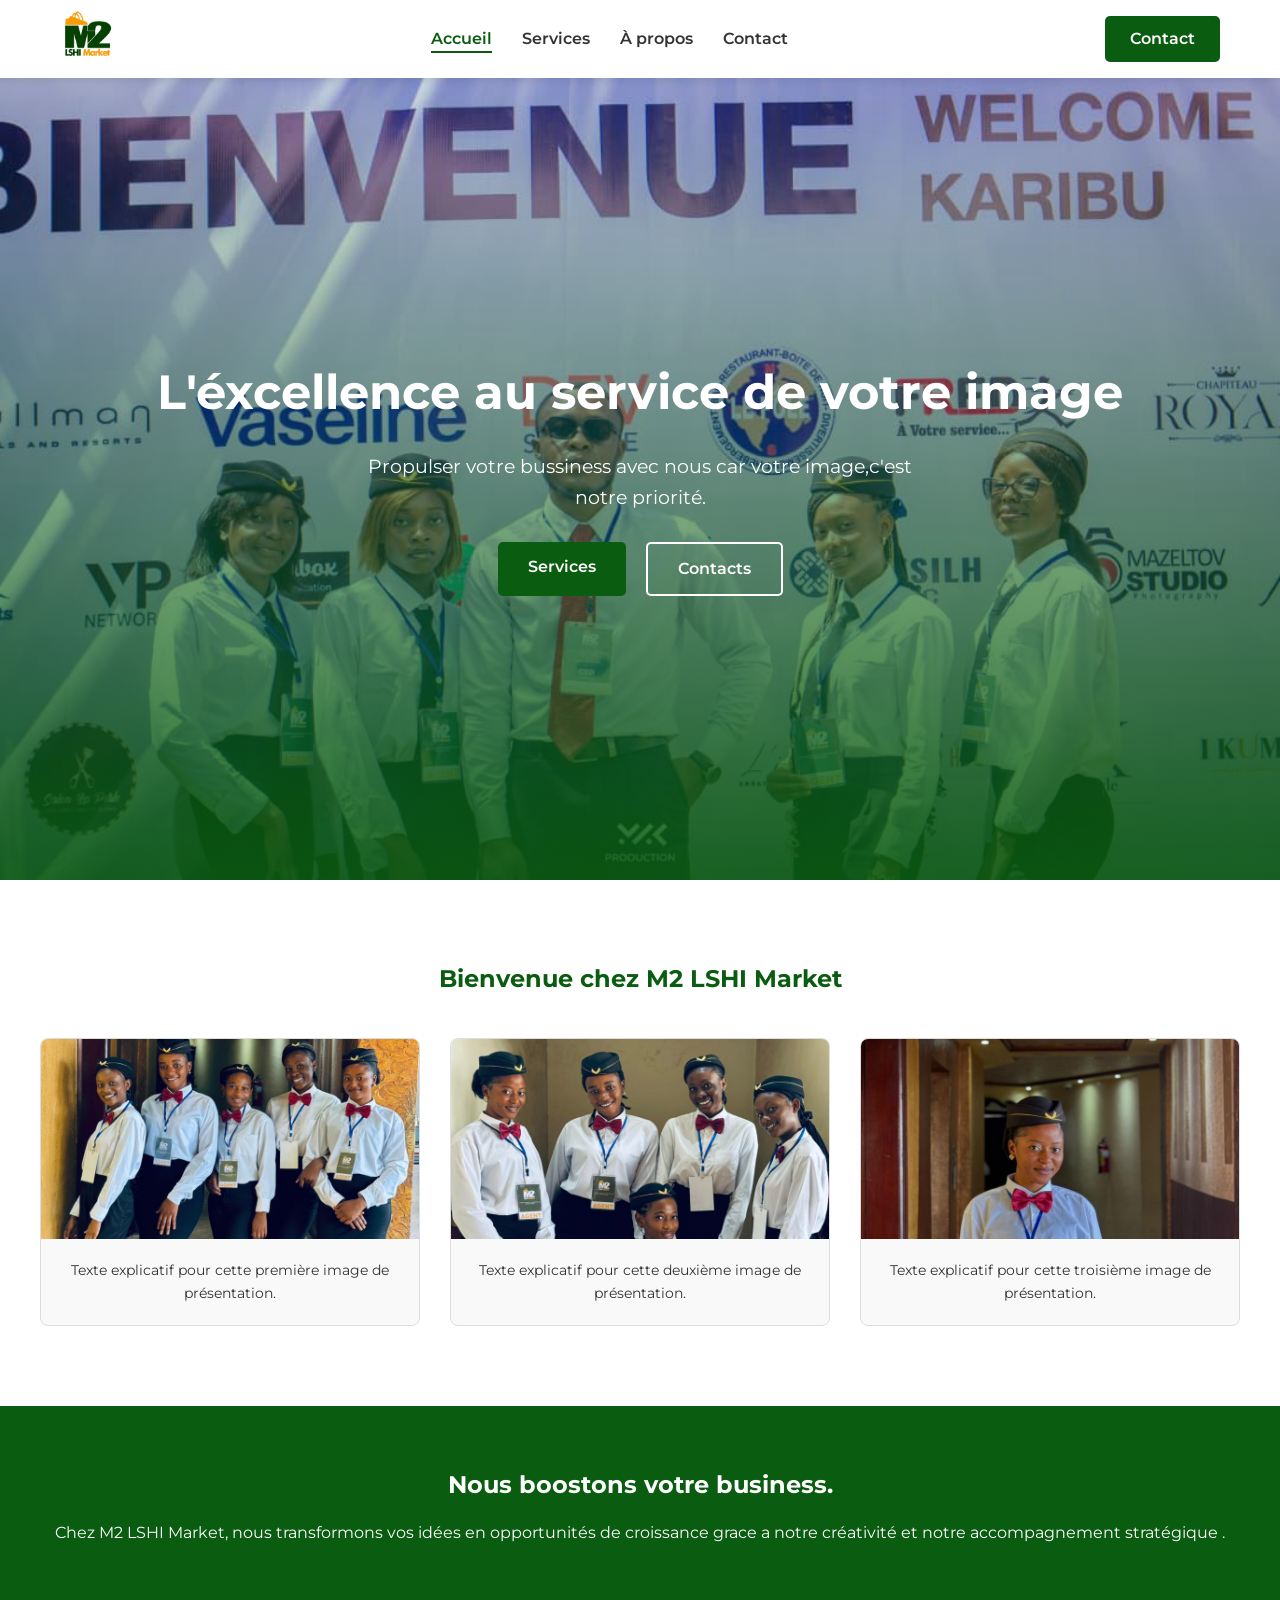
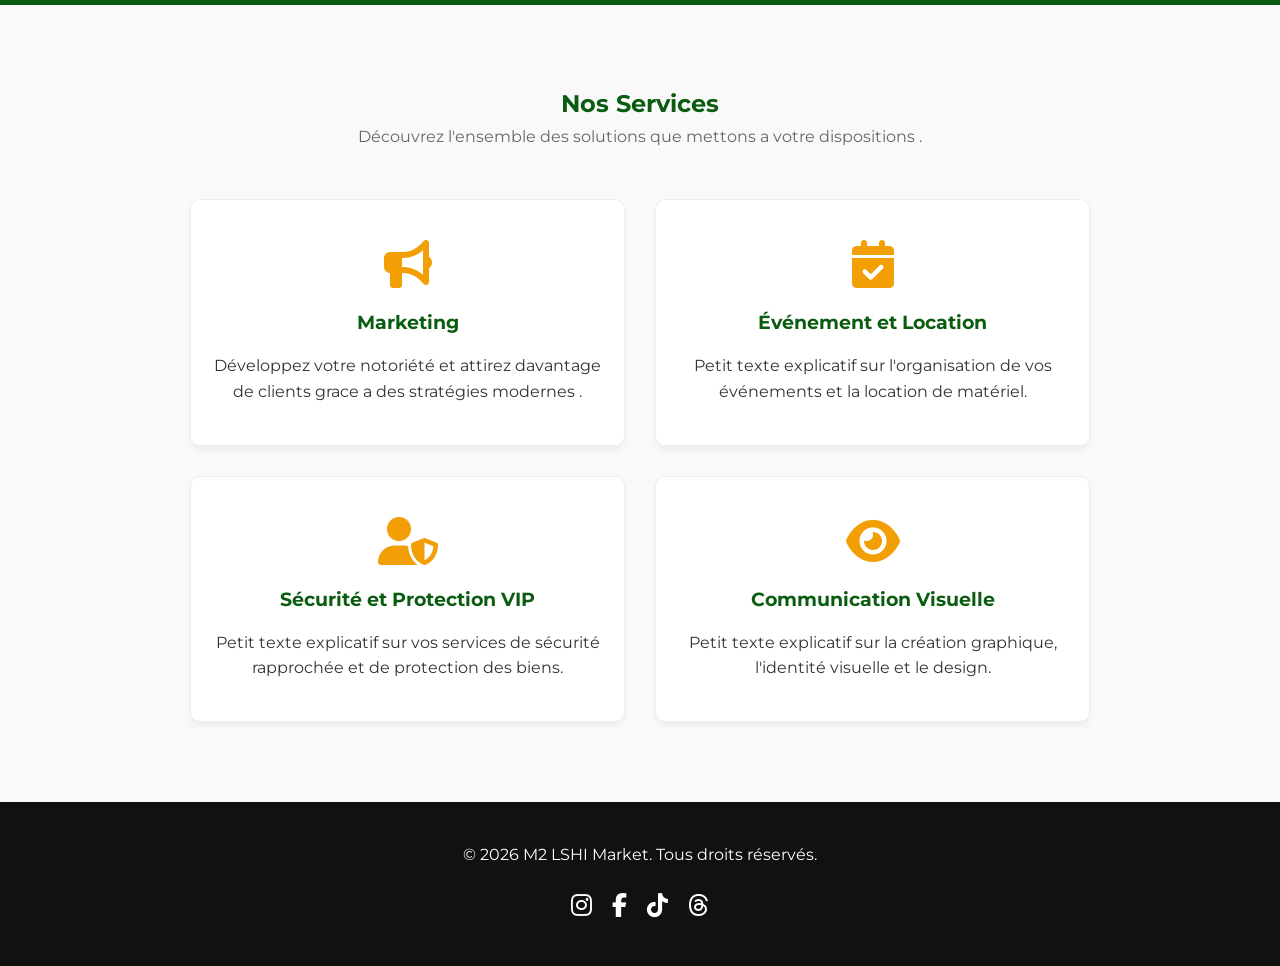
==== index.html @ 024efbdc "creation et stylisation de toutes les pages ainsi que modification" ====
<!DOCTYPE html>
<html lang="fr">
<head>
    <meta charset="UTF-8">
    <meta name="viewport" content="width=device-width, initial-scale=1.0">
    <title>M2 LSHI Market - Accueil</title>
    <link rel="stylesheet" href="style.css">
    <link href="https://fonts.googleapis.com/css2?family=Montserrat:wght@400;600;700&display=swap" rel="stylesheet">
    <link rel="stylesheet" href="https://cdnjs.cloudflare.com/ajax/libs/font-awesome/6.4.0/css/all.min.css">
</head>
<body>

    <header id="navbar">
        <div class="nav-container">
            <div class="logo">
                <img src="images/m2principale.jpeg" alt="Logo M2 LSHI Market"> 
            </div>
            <nav>
                <ul class="nav-links">
                    <li><a href="accueil.html" class="active">Accueil</a></li>
                    <li><a href="services.html">Services</a></li>
                    <li><a href="a-propos.html">À propos</a></li>
                    <li><a href="contacts.html">Contact</a></li>
                </ul>
            </nav>
            <a href="contacts.html" class="btn-contact-nav">Contact</a>
        </div>
    </header>

    <section id="accueil" class="hero">
        <div class="hero-content">
            <h1>L'éxcellence au service de votre image </h1>
            <p>Propulser votre bussiness avec nous car votre image,c'est notre priorité. </p>
            <div class="hero-buttons">
                <a href="#services" class="btn btn-filled">Services</a>
                <a href="contacts.html" class="btn btn-outline">Contacts</a>
            </div>
        </div>
    </section>

<section id="a-propos" class="welcome-section">
        <h2>Bienvenue chez M2 LSHI Market</h2>
        <div class="welcome-grid">
            
            <div class="welcome-card">
                <img src="images/carte1.jpeg" alt="Description de l'image 1" class="welcome-img">
                <p>Texte explicatif pour cette première image de présentation.</p>
            </div>
            
            <div class="welcome-card">
                <img src="images/carte2.jpeg" alt="Description de l'image 2" class="welcome-img">
                <p>Texte explicatif pour cette deuxième image de présentation.</p>
            </div>
            
            <div class="welcome-card">
                <img src="images/carte3.jpeg" alt="Description de l'image 3" class="welcome-img">
                <p>Texte explicatif pour cette troisième image de présentation.</p>
            </div>

        </div>
    </section>

    <section class="green-banner">
        <div class="banner-content">
            <h2>Nous boostons votre business.</h2>
            <p>Chez M2 LSHI Market, nous transformons vos idées  
                en opportunités de croissance grace a notre 
                créativité et notre accompagnement stratégique  .</p>
        </div>
    </section>

    <section id="services" class="services-section">
        <h2>Nos Services</h2>
        <p class="section-subtitle">Découvrez l'ensemble des solutions que mettons a votre dispositions .</p>
        
        <div class="services-grid">
            <div class="service-card">
                <i class="fa-solid fa-bullhorn service-icon"></i>
                <h3>Marketing</h3>
                <p>Développez votre notoriété et attirez davantage de clients grace a des stratégies modernes .</p>
            </div>
            <div class="service-card">
                <i class="fa-solid fa-calendar-check service-icon"></i>
                <h3>Événement et Location</h3>
                <p>Petit texte explicatif sur l'organisation de vos événements et la location de matériel.</p>
            </div>
            <div class="service-card">
                <i class="fa-solid fa-user-shield service-icon"></i>
                <h3>Sécurité et Protection VIP</h3>
                <p>Petit texte explicatif sur vos services de sécurité rapprochée et de protection des biens.</p>
            </div>
            <div class="service-card">
                <i class="fa-solid fa-eye service-icon"></i>
                <h3>Communication Visuelle</h3>
                <p>Petit texte explicatif sur la création graphique, l'identité visuelle et le design.</p>
            </div>
        </div>
    </section>

    <!-- Footer -->
    <footer id="contact">
        <div class="footer-content">
            <p>&copy; 2026 M2 LSHI Market. Tous droits réservés.</p>
            <div class="social-links">
                <a href="https://instagram.com/M2l'shimarket" target="_blank" title="Instagram"><i class="fa-brands fa-instagram"></i></a>
                <a href="https://facebook.com/M2l'shimarket" target="_blank" title="Facebook"><i class="fa-brands fa-facebook-f"></i></a>
                <!-- Nouveaux réseaux sociaux -->
                <a href="https://tiktok.com/M2l'shimarket" target="_blank" title="TikTok"><i class="fa-brands fa-tiktok"></i></a>
                <a href="https://threads.net/M2l'shimarket" target="_blank" title="Threads"><i class="fa-brands fa-threads"></i></a>
            </div>
        </div>
    </footer>

    <script src="script.js"></script>
</body>
</html>
---- style.css ----
/* Variables pour respecter les couleurs du logo */
:root {
    --logo-green: #0A5C10; /* Le vert profond du logo */
    --logo-orange: #F29F05; /* Le jaune-orange du logo */
    --text-dark: #333333;
    --bg-light: #f9f9f9;
}

* {
    margin: 0;
    padding: 0;
    box-sizing: border-box;
    font-family: 'Montserrat', sans-serif;
    scroll-behavior: smooth;
}

body {
    color: var(--text-dark);
    line-height: 1.6;
}

/* === NAVIGATION FIXE === */
#navbar {
    position: fixed;
    top: 0;
    width: 100%;
    background-color: #ffffff;
    box-shadow: 0 2px 10px rgba(0, 0, 0, 0.1);
    z-index: 1000;
}

.nav-container {
    display: flex;
    justify-content: space-between;
    align-items: center;
    max-width: 1200px;
    margin: 0 auto;
    padding: 10px 20px;
}

.logo img {
    height: 50px; /* Ajuste la taille selon ton image */
}

.nav-links {
    list-style: none;
    display: flex;
    gap: 30px;
}

.nav-links a {
    text-decoration: none;
    color: var(--text-dark);
    font-weight: 600;
    position: relative;
    transition: color 0.3s;
}

.nav-links a:hover, .nav-links a.active {
    color: var(--logo-green);
}

.nav-links a.active::after {
    content: '';
    position: absolute;
    bottom: -5px;
    left: 0;
    width: 100%;
    height: 2px;
    background-color: var(--logo-green);
}

.btn-contact-nav {
    background-color: var(--logo-green);
    color: #ffffff;
    padding: 10px 25px;
    border-radius: 5px;
    text-decoration: none;
    font-weight: 600;
    transition: background 0.3s;
}

.btn-contact-nav:hover {
    background-color: #07470b;
}

/* === SECTION HEROS === */
.hero {
    margin-top: 70px; /* Pour compenser la barre fixe */
    min-height: 90vh;
    /* Le dégradé part du bas (vert opacity 90%) vers le haut (transparent) + ton image de fond */
    background: linear-gradient(to top, rgba(10, 92, 16, 0.9) 0%, rgba(10, 92, 16, 0.1) 100%), url('images/imde1.jpeg');
    background-size: cover;
    background-position: center;
    display: flex;
    justify-content: center;
    align-items: center;
    text-align: center;
    color: #ffffff;
    padding: 20px;
}

.hero-content h1 {
    font-size: 3rem;
    margin-bottom: 20px;
}

.hero-content p {
    font-size: 1.2rem;
    margin-bottom: 30px;
    max-width: 600px;
    margin-left: auto;
    margin-right: auto;
}

.hero-buttons {
    display: flex;
    gap: 20px;
    justify-content: center;
}

.btn {
    padding: 12px 30px;
    border-radius: 5px;
    text-decoration: none;
    font-weight: 600;
    transition: all 0.3s;
}

.btn-filled {
    background-color: var(--logo-green);
    color: white;
}

.btn-filled:hover {
    background-color:var(--logo-orange);
}

.btn-outline {
    background-color: transparent;
    border: 2px solid #ffffff;
    color: #ffffff;
}

.btn-outline:hover {
    background-color: #ffffff;
    color: var(--logo-green);
}

/* === BIENVENUE === */
.welcome-section {
    padding: 80px 20px;
    text-align: center;
    background-color: #ffffff;
}

.welcome-section h2 {
    margin-bottom: 40px;
    color: var(--logo-green);
}

.welcome-grid {
    display: flex;
    justify-content: center;
    gap: 30px;
    max-width: 1200px;
    margin: 0 auto;
    flex-wrap: wrap;
}

.welcome-card {
    flex: 1;
    min-width: 250px;
    background: var(--bg-light);
    border: 1px solid #ddd;
    border-radius: 8px;
    overflow: hidden;
}

/* Style pour les vraies images des blocs de bienvenue */
.welcome-img {
    width: 100%; /* L'image prend toute la largeur de la carte */
    height: 200px; /* Tu peux ajuster cette hauteur selon tes goûts */
    object-fit: cover; /* C'est la ligne magique : elle recadre l'image sans la déformer */
    display: block; /* Retire le petit espace vide qui s'ajoute parfois sous les images */
}

.welcome-card p {
    padding: 20px;
    font-size: 0.9rem;
}

/* === BANNIERE VERTE === */
.green-banner {
    background-color: var(--logo-green);
    color: #ffffff;
    text-align: center;
    padding: 60px 20px;
}

.banner-content h2 {
    margin-bottom: 15px;
}

/* === SERVICES (4 BLOCS) === */
.services-section {
    padding: 80px 20px;
    text-align: center;
    background-color: var(--bg-light);
}

.services-section h2 {
    color: var(--logo-green);
}

.section-subtitle {
    margin-bottom: 50px;
    color: #666;
}

.services-grid {
    display: grid;
    grid-template-columns: repeat(2, 1fr); /* Grille 2x2 */
    gap: 30px;
    max-width: 900px;
    margin: 0 auto;
}

.service-card {
    background-color: #ffffff;
    padding: 40px 20px;
    border-radius: 10px;
    border: 1px solid #eee;
    box-shadow: 0 4px 6px rgba(0,0,0,0.05);
    transition: all 0.3s ease;
    cursor: pointer;
}

.service-icon {
    font-size: 3rem;
    color: var(--logo-orange); /* Couleur orange demandée */
    margin-bottom: 20px;
    transition: color 0.3s ease;
}

.service-card h3 {
    margin-bottom: 15px;
    color: var(--logo-green);
    transition: color 0.3s ease;
}

/* EFFET AU SURVOL DU BLOC SERVICE */
.service-card:hover {
    background-color: var(--logo-green);
    transform: translateY(-5px); /* Petit effet de soulèvement */
}

.service-card:hover h3, 
.service-card:hover p {
    color: #ffffff; /* Le texte devient blanc pour être lisible sur le vert */
}

/* Le fond devient vert, mais l'icône reste orange comme demandé */
.service-card:hover .service-icon {
    color: var(--logo-orange); 
}

/* === FOOTER === */
footer {
    background-color: #111111;
    color: #ffffff;
    padding: 40px 20px; /* Un peu plus d'espace pour aérer */
    text-align: center;
}

.footer-content {
    display: flex;
    flex-direction: column; /* Force les éléments à se mettre l'un en dessous de l'autre */
    align-items: center; /* Centre les éléments horizontalement */
    justify-content: center;
    max-width: 1200px;
    margin: 0 auto;
    gap: 20px; /* L'espace entre le texte du copyright et les icônes */
}

.social-links {
    display: flex;
    gap: 20px; /* Espacement régulier entre chaque icône */
}

.social-links a {
    color: #ffffff;
    font-size: 1.5rem;
    transition: color 0.3s, transform 0.3s;
}

.social-links a:hover {
    color: var(--logo-orange); /* Les icônes s'allument en orange au survol */
    transform: translateY(-3px); /* Petit effet de soulèvement sympa au survol */
}

/* === RESPONSIVE POUR MOBILES === */
@media (max-width: 768px) {
    .services-grid {
        grid-template-columns: 1fr; /* 1 colonne sur téléphone */
    }
    .hero-content h1 {
        font-size: 2rem;
    }
    .nav-links {
        display: none; /* À remplacer par un menu hamburger plus tard si besoin */
    }
    .footer-content {
        flex-direction: column;
    }
}
























/* =========================================
   STYLES SPECIFIQUES AUX PAGES INTERNES 
   ========================================= */
/* --- Structure commune des en-têtes --- */
.page-header {
    margin-top: 70px;
    color: #ffffff;
    text-align: center;
    padding: 90px 20px; 
    background-position: center center !important; /* Centre l'image */
    background-repeat: no-repeat !important;
}

/* --- Page SERVICES --- */
.bg-services {
    background-image: linear-gradient(to top, rgba(10, 92, 16, 0.9) 0%, rgba(10, 92, 16, 0.2) 100%), url('images/image-services.jpeg');
    /* Modifie ce pourcentage pour ajuster la taille de cette image */
    background-size: 130% !important; 
}

/* --- Page À PROPOS (La photo des agentes) --- */
.bg-apropos {
    background-image: linear-gradient(to top, rgba(10, 92, 16, 0.9) 0%, rgba(10, 92, 16, 0.2) 100%), url('images/image-appropos.jpeg');
    /* Comme cette image est verticale, un zoom autour de 115% ou 120% devrait être idéal */
    background-size: 120% !important;
    /* On peut aussi caler l'image vers le haut pour bien voir les visages */
    background-position: center top !important; 
}

/* --- Page CONTACT (La dame avec le casque) --- */
.bg-contact {
    background-image: linear-gradient(to top, rgba(10, 92, 16, 0.9) 0%, rgba(10, 92, 16, 0.2) 100%), url('images/image-contact.jpeg');
    /* Cette image étant déjà bien horizontale, ajuste-la à ta guise */
    background-size: 135% !important; 
}

/* Section contenant la grille */
.services-detail-section {
    padding: 80px 20px;
    background-color: var(--bg-light);
}

/* Nouveaux blocs agrandis pour la page Services */
.service-detail-card {
    background-color: #ffffff;
    padding: 50px 30px; /* Un padding plus généreux */
    border-radius: 10px;
    border: 1px solid #eee;
    box-shadow: 0 4px 10px rgba(0,0,0,0.05);
    transition: all 0.3s ease;
    min-height: 450px; /* C'est ici que l'on force le bloc à être plus grand */
    display: flex;
    flex-direction: column;
    align-items: center;
    text-align: center;
}

.service-detail-card h3 {
    margin-bottom: 20px;
    color: var(--logo-green);
    transition: color 0.3s ease;
}

.service-detail-card p {
    margin-bottom: 25px;
    flex-grow: 1; /* Permet au texte de prendre l'espace disponible */
}

/* Liste à puces dans les blocs */
.service-list {
    text-align: left;
    width: 100%;
    list-style-type: none;
    padding-top: 20px;
    border-top: 1px solid #eee; /* Petite ligne de séparation */
    transition: border-color 0.3s ease;
}

.service-list li {
    margin-bottom: 10px;
    font-size: 0.9rem;
}

.service-list li::before {
    content: '✓'; /* Ajoute une petite encoche devant chaque élément */
    color: var(--logo-orange);
    margin-right: 10px;
    font-weight: bold;
}

/* Effets au survol (identiques à l'index mais adaptés aux nouveaux éléments) */
.service-detail-card:hover {
    background-color: var(--logo-green);
    transform: translateY(-5px);
}

.service-detail-card:hover h3, 
.service-detail-card:hover p,
.service-detail-card:hover .service-list li {
    color: #ffffff;
}

.service-detail-card:hover .service-icon {
    color: var(--logo-orange);
}

.service-detail-card:hover .service-list {
    border-top: 1px solid rgba(255, 255, 255, 0.3);
}





















/* =========================================
   STYLES SPECIFIQUES - PAGE A PROPOS
   ========================================= */

/* Section Principale À Propos */
.about-main-section {
    padding: 80px 20px;
    background-color: #ffffff;
}

.about-container {
    display: flex;
    align-items: center;
    gap: 50px;
    max-width: 1100px;
    margin: 0 auto;
}

.about-text {
    flex: 1; /* Prend la moitié de l'espace */
}

.about-text p {
    margin-bottom: 15px;
    font-size: 1.05rem;
    color: #555;
}

.about-image-box {
    flex: 1; /* Prend l'autre moitié de l'espace */
}

.about-img {
    width: 100%;
    border-radius: 10px;
    box-shadow: 0 5px 15px rgba(0,0,0,0.1);
    display: block;
}

/* Section Nos Valeurs */
.values-section {
    padding: 80px 20px;
    background-color: var(--bg-light);
}

.values-grid {
    display: grid;
    grid-template-columns: repeat(3, 1fr); /* 3 colonnes pour les 3 valeurs */
    gap: 30px;
    max-width: 1100px;
    margin: 0 auto;
}

.value-card {
    background-color: #ffffff;
    padding: 40px 20px;
    border-radius: 8px;
    text-align: center;
    border-bottom: 4px solid var(--logo-orange); /* Une petite ligne orange en bas pour le style */
    box-shadow: 0 4px 6px rgba(0,0,0,0.05);
}

.value-icon {
    font-size: 2.5rem;
    color: var(--logo-green); /* Ici on met l'icône en vert */
    margin-bottom: 15px;
}

.value-card h3 {
    margin-bottom: 15px;
    color: var(--text-dark);
}

/* Responsive pour la page À propos (pour les téléphones) */
@media (max-width: 768px) {
    .about-container {
        flex-direction: column; /* Le texte passe au-dessus de l'image sur petit écran */
        text-align: center;
    }
    
    .values-grid {
        grid-template-columns: 1fr; /* Les blocs de valeurs passent sur 1 seule colonne */
    }
}

















/* =========================================
   STYLES SPECIFIQUES - PAGE CONTACT
   ========================================= */

.contact-main-section {
    padding: 80px 20px;
    background-color: var(--bg-light);
    text-align: center;
}

/* Zone WhatsApp */
.whatsapp-container {
    max-width: 800px;
    margin: 0 auto 60px auto;
    background-color: #ffffff;
    padding: 40px;
    border-radius: 10px;
    box-shadow: 0 4px 15px rgba(0,0,0,0.05);
}

.whatsapp-container h2 {
    color: var(--text-dark);
    margin-bottom: 10px;
}

.whatsapp-container p {
    color: #666;
    margin-bottom: 30px;
}

.btn-whatsapp {
    display: inline-block;
    background-color: #25D366; /* La couleur officielle de WhatsApp */
    color: #ffffff;
    padding: 15px 35px;
    border-radius: 50px;
    font-size: 1.1rem;
    font-weight: bold;
    text-decoration: none;
    transition: background-color 0.3s ease, transform 0.3s ease;
    box-shadow: 0 4px 10px rgba(37, 211, 102, 0.3);
}

.btn-whatsapp i {
    margin-right: 10px;
    font-size: 1.3rem;
}

.btn-whatsapp:hover {
    background-color: #1ebe57;
    transform: translateY(-3px);
}

/* Cartes de Direction */
.team-contact-grid {
    display: flex;
    justify-content: center;
    gap: 40px;
    max-width: 1000px;
    margin: 0 auto;
    flex-wrap: wrap;
}

.team-card {
    background-color: #ffffff;
    flex: 1;
    min-width: 300px;
    padding: 40px 30px;
    border-radius: 10px;
    border-top: 5px solid var(--logo-green); /* Ligne verte en haut de la carte */
    box-shadow: 0 4px 10px rgba(0,0,0,0.05);
    transition: transform 0.3s ease;
}

.team-card:hover {
    transform: translateY(-5px);
}

.team-icon {
    width: 80px;
    height: 80px;
    background-color: var(--bg-light);
    color: var(--logo-orange);
    border-radius: 50%;
    display: flex;
    justify-content: center;
    align-items: center;
    font-size: 2rem;
    margin: 0 auto 20px auto;
}

.team-card h3 {
    color: var(--logo-green);
    font-size: 1.4rem;
    margin-bottom: 5px;
}

.team-role {
    color: #888;
    font-weight: 600;
    margin-bottom: 25px;
    font-size: 0.95rem;
    text-transform: uppercase;
    letter-spacing: 1px;
}

.team-contact-info p {
    margin-bottom: 10px;
    font-size: 1.05rem;
    color: var(--text-dark);
}

.team-contact-info i {
    color: var(--logo-orange);
    margin-right: 10px;
    width: 20px;
}

/* Responsive pour les téléphones */
@media (max-width: 768px) {
    .team-contact-grid {
        flex-direction: column;
    }
}
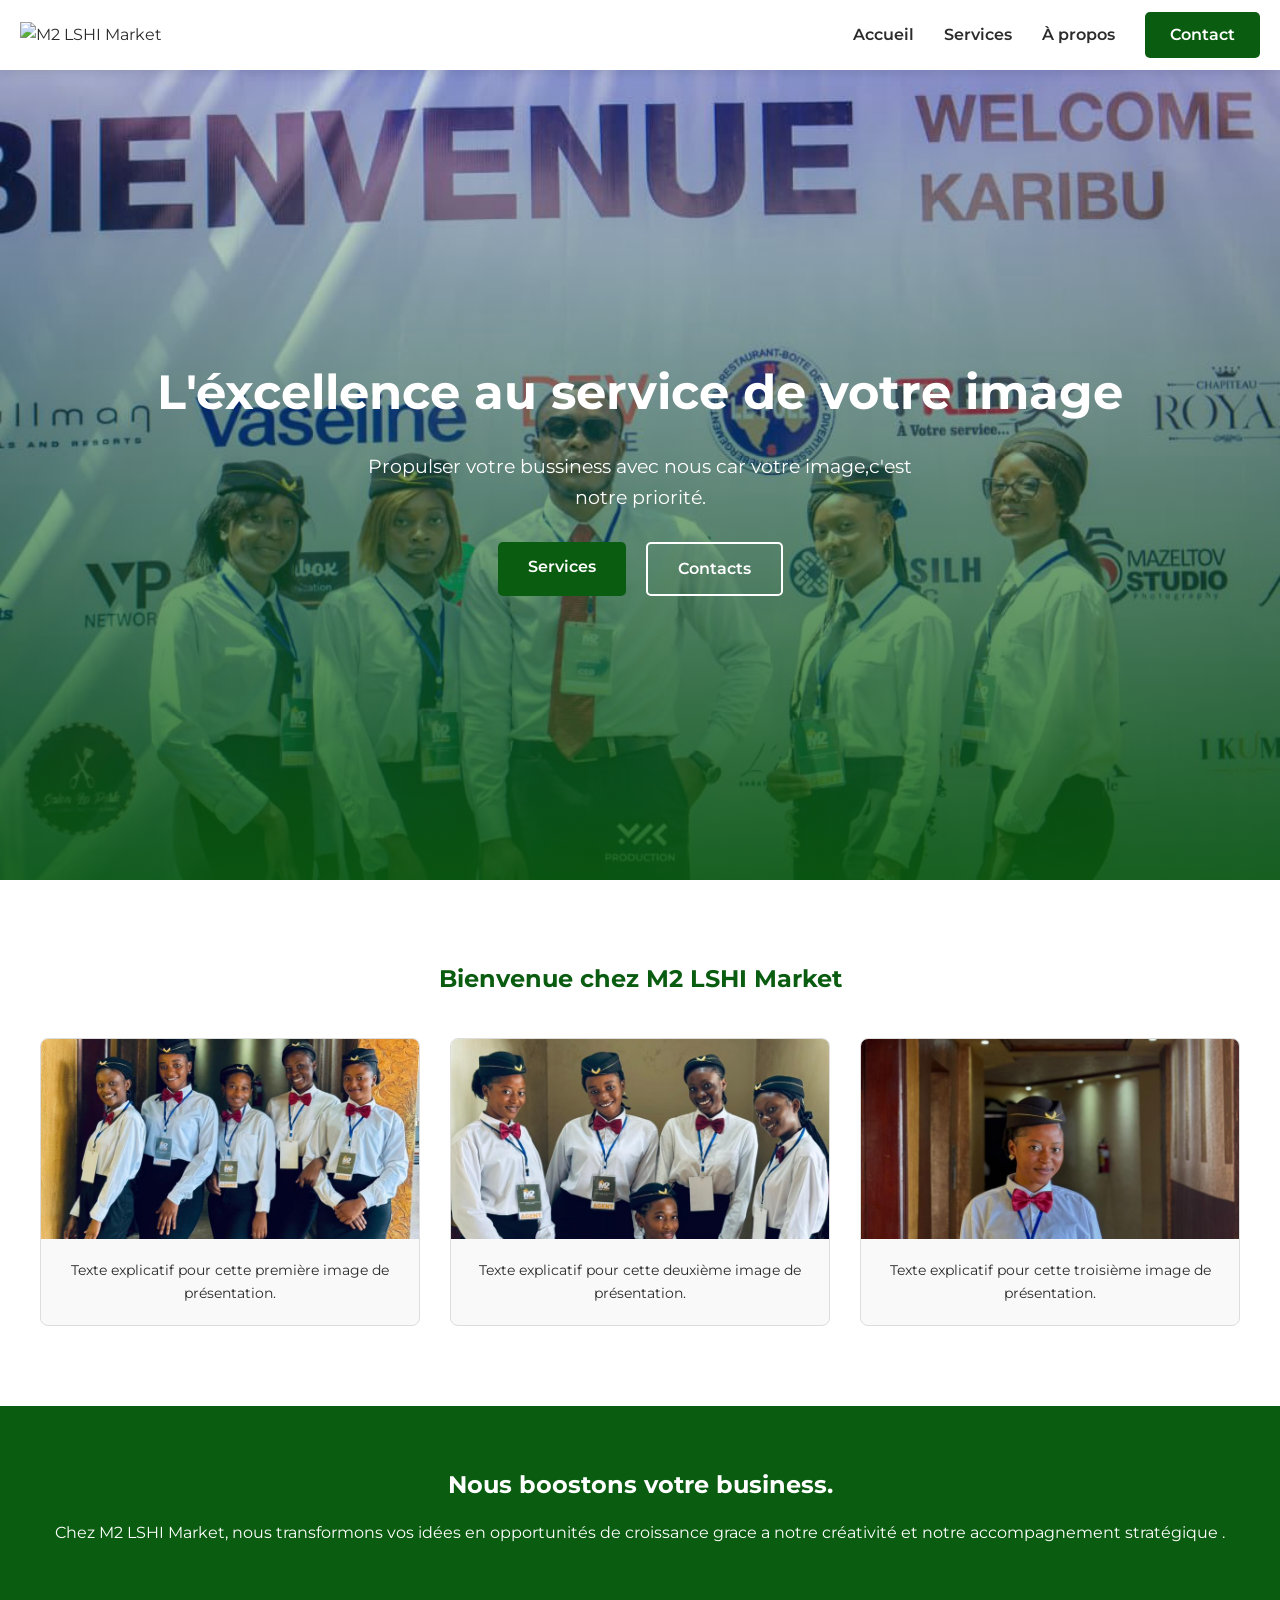
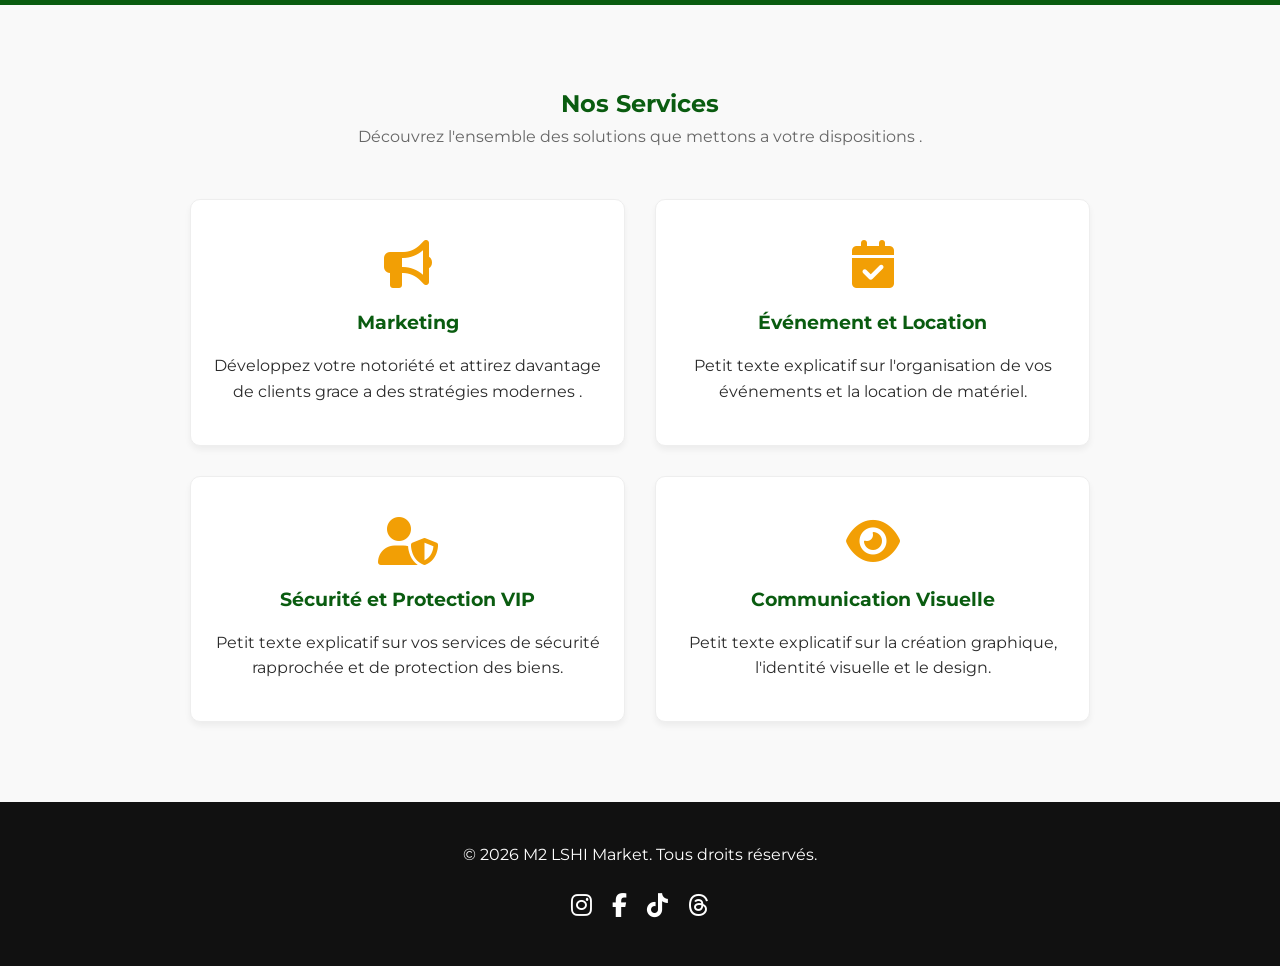
==== commit 85be8d86: "amelioration de la barre de navigation" ====
--- a/index.html
+++ b/index.html
@@ -10,22 +10,26 @@
 </head>
 <body>
 
-    <header id="navbar">
-        <div class="nav-container">
-            <div class="logo">
-                <img src="images/m2principale.jpeg" alt="Logo M2 LSHI Market"> 
-            </div>
-            <nav>
-                <ul class="nav-links">
-                    <li><a href="accueil.html" class="active">Accueil</a></li>
-                    <li><a href="services.html">Services</a></li>
-                    <li><a href="a-propos.html">À propos</a></li>
-                    <li><a href="contacts.html">Contact</a></li>
-                </ul>
-            </nav>
-            <a href="contacts.html" class="btn-contact-nav">Contact</a>
-        </div>
-    </header>
+    <header class="header">
+    <div class="logo">
+        <img src="WhatsApp Image 2026-06-01 at 21.35.34.jpeg" alt="M2 LSHI Market">
+    </div>
+    
+    <input type="checkbox" id="menu-toggle" class="menu-toggle">
+    
+    <label for="menu-toggle" class="hamburger">
+        <span></span>
+        <span></span>
+        <span></span>
+    </label>
+
+    <nav class="navbar">
+        <a href="index.html" class="nav-link">Accueil</a>
+        <a href="services.html" class="nav-link">Services</a>
+        <a href="a-propos.html" class="nav-link">À propos</a>
+        <a href="contact.html" class="nav-link btn-contact">Contact</a>
+    </nav>
+</header>
 
     <section id="accueil" class="hero">
         <div class="hero-content">
--- a/style.css
+++ b/style.css
@@ -18,7 +18,12 @@
     color: var(--text-dark);
     line-height: 1.6;
 }
-
+body {
+    background-color: #ffffff !important; /* Force le fond blanc */
+    color: #2b2b2b !important;            /* Force le texte en gris très foncé/noir */
+    margin: 0;
+    font-family: 'Poppins', sans-serif;   /* Ou ta police actuelle */
+}
 /* === NAVIGATION FIXE === */
 #navbar {
     position: fixed;
@@ -83,6 +88,153 @@
 .btn-contact-nav:hover {
     background-color: #07470b;
 }
+
+
+
+
+
+/* ========================================================
+   NAVIGATION : STYLE PAR DÉFAUT (POUR SMARTPHONE / MOBILE)
+   ======================================================== */
+.header {
+    position: fixed;
+    top: 0;
+    left: 0;
+    width: 100%;
+    height: 70px;
+    background-color: #ffffff;
+    box-shadow: 0 2px 10px rgba(0, 0, 0, 0.1);
+    display: flex;
+    justify-content: space-between;
+    align-items: center;
+    padding: 0 20px;
+    box-sizing: border-box;
+    z-index: 1000;
+}
+
+.logo img {
+    height: 45px; /* Aligne proprement ton logo */
+    width: auto;
+}
+
+/* Cache la case à cocher */
+.menu-toggle {
+    display: none;
+}
+
+/* Dessin des 3 barres du menu burger */
+.hamburger {
+    display: flex;
+    flex-direction: column;
+    justify-content: space-between;
+    width: 30px;
+    height: 20px;
+    cursor: pointer;
+}
+
+.hamburger span {
+    display: block;
+    height: 3px;
+    width: 100%;
+    background-color: #0A5C10; /* Le vert M2 */
+    border-radius: 3px;
+    transition: all 0.3s ease;
+}
+
+/* Menu mobile : Il se superpose sous la barre sous forme de colonne caché par défaut */
+.navbar {
+    position: absolute;
+    top: 70px;
+    left: 0;
+    width: 100%;
+    background-color: #ffffff;
+    display: none; /* CACHÉ SUR MOBILE */
+    flex-direction: column;
+    align-items: center;
+    padding: 20px 0;
+    box-shadow: 0 5px 10px rgba(0,0,0,0.1);
+}
+
+.nav-link {
+    text-decoration: none;
+    color: #2b2b2b;
+    font-weight: 600;
+    padding: 15px 0;
+    width: 100%;
+    text-align: center;
+    transition: 0.3s;
+}
+
+.nav-link:hover {
+    color: #0A5C10;
+}
+
+/* Le bouton vert spécial de contact s'adapte sur mobile */
+.btn-contact {
+    background-color: #0A5C10;
+    color: #ffffff !important;
+    border-radius: 5px;
+    width: 85% !important;
+    margin-top: 10px;
+}
+
+/* CLIC BURGER : Quand la checkbox est cochée, on affiche le menu navbar */
+.menu-toggle:checked ~ .navbar {
+    display: flex;
+}
+
+/* Animation des barres qui se transforment en "X" quand on ouvre le menu */
+.menu-toggle:checked ~ .hamburger span:nth-child(1) {
+    transform: translateY(8px) rotate(45deg);
+}
+.menu-toggle:checked ~ .hamburger span:nth-child(2) {
+    opacity: 0;
+}
+.menu-toggle:checked ~ .hamburger span:nth-child(3) {
+    transform: translateY(-9px) rotate(-45deg);
+}
+
+
+/* ========================================================
+   RESPONSIVE : ADAPTATION POUR ORDINATEUR (ÉCRANS LARGES)
+   ======================================================== */
+@media (min-width: 768px) {
+    /* Sur ordinateur, on supprime le bouton burger */
+    .hamburger {
+        display: none;
+    }
+
+    /* La navbar redevient une ligne horizontale classique au lieu d'une colonne cachée */
+    .navbar {
+        position: static;
+        display: flex !important; /* Reste visible en permanence */
+        flex-direction: row;
+        width: auto;
+        background-color: transparent;
+        box-shadow: none;
+        padding: 0;
+    }
+
+    .nav-link {
+        width: auto;
+        padding: 0 15px;
+    }
+
+    /* Le bouton vert reprend sa forme initiale de bouton d'en-tête */
+    .btn-contact {
+        width: auto !important;
+        padding: 10px 25px;
+        margin-top: 0;
+        margin-left: 15px;
+    }
+}
+
+
+
+
+
+
+
 
 /* === SECTION HEROS === */
 .hero {
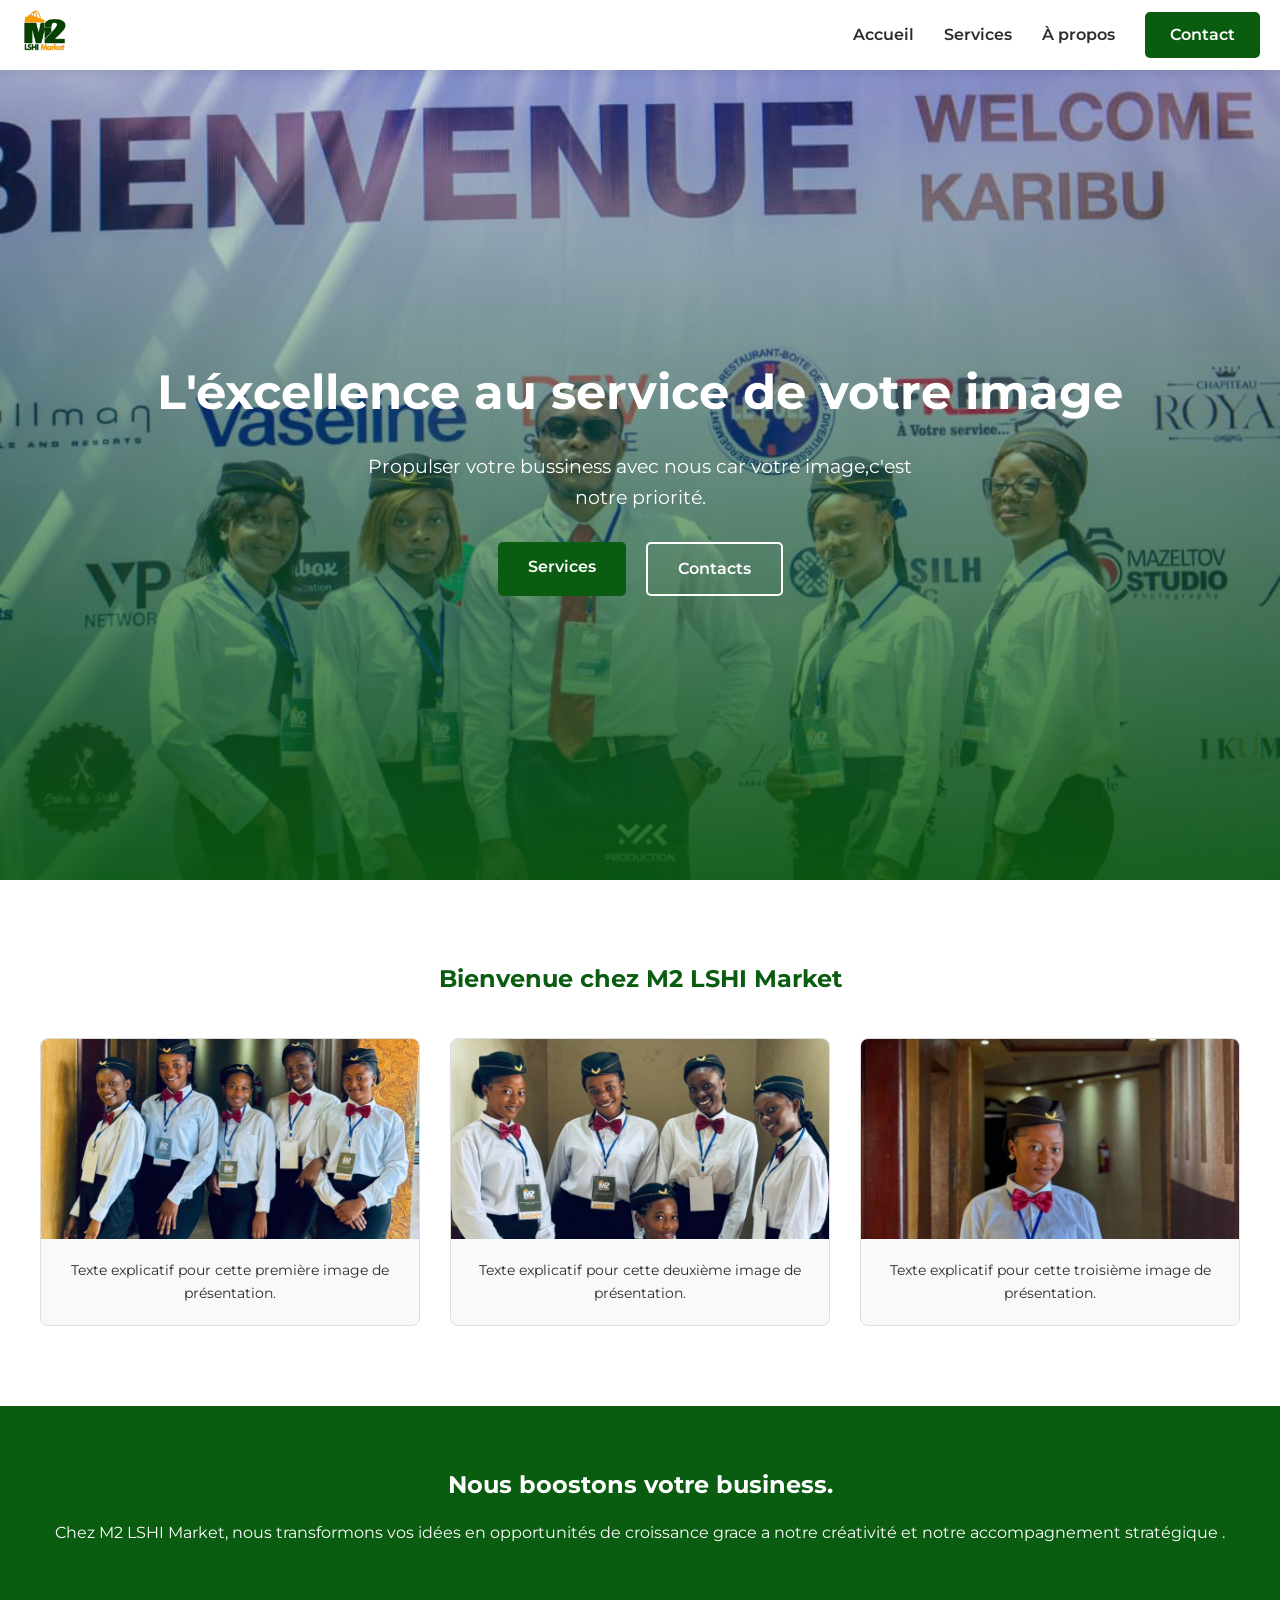
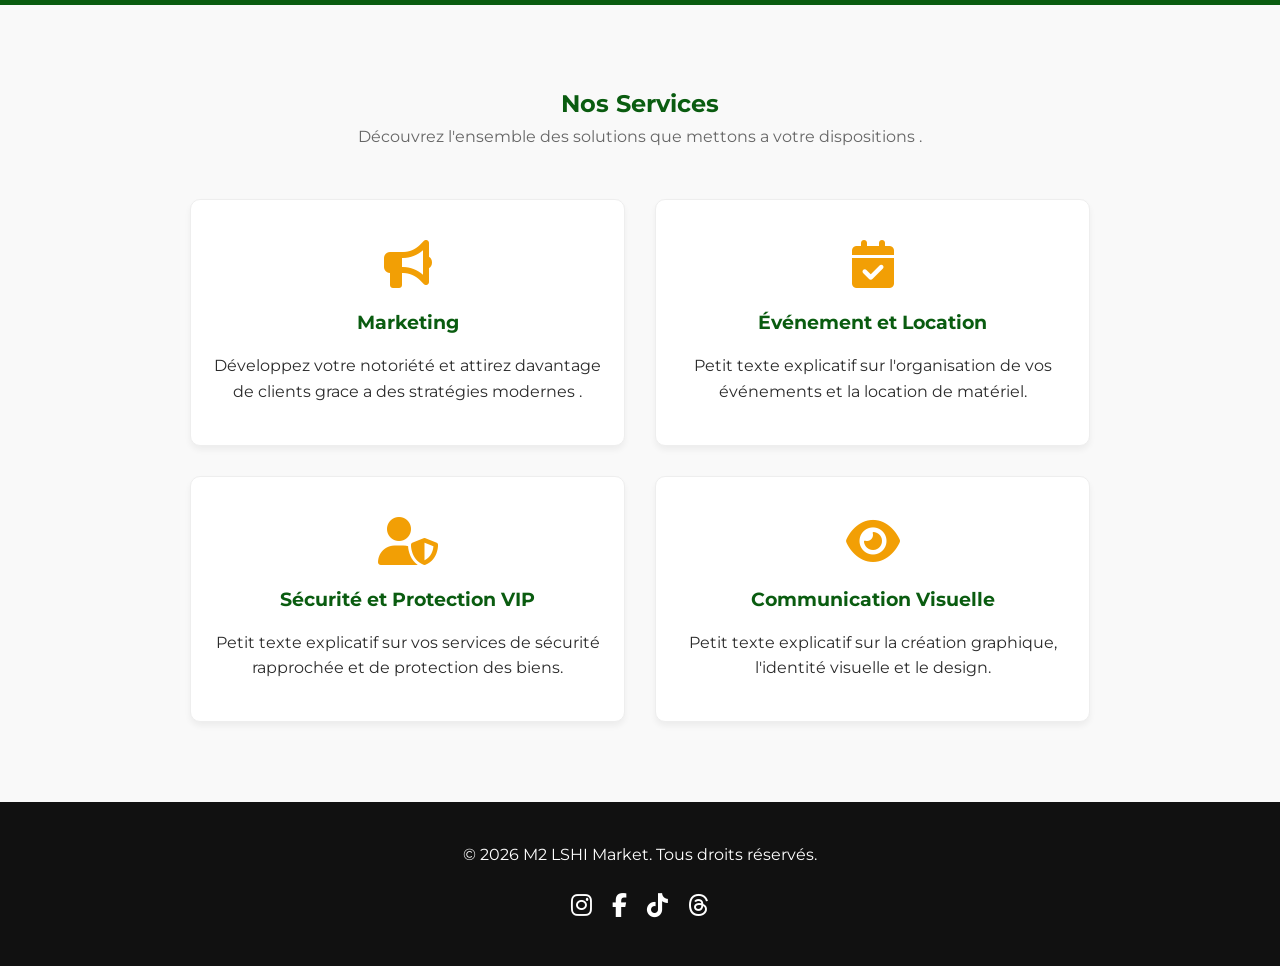
==== commit afe4863e: "ajustement du logo" ====
--- a/index.html
+++ b/index.html
@@ -12,7 +12,7 @@
 
     <header class="header">
     <div class="logo">
-        <img src="WhatsApp Image 2026-06-01 at 21.35.34.jpeg" alt="M2 LSHI Market">
+        <img src="images/m2principale.jpeg" alt="M2 LSHI Market">
     </div>
     
     <input type="checkbox" id="menu-toggle" class="menu-toggle">
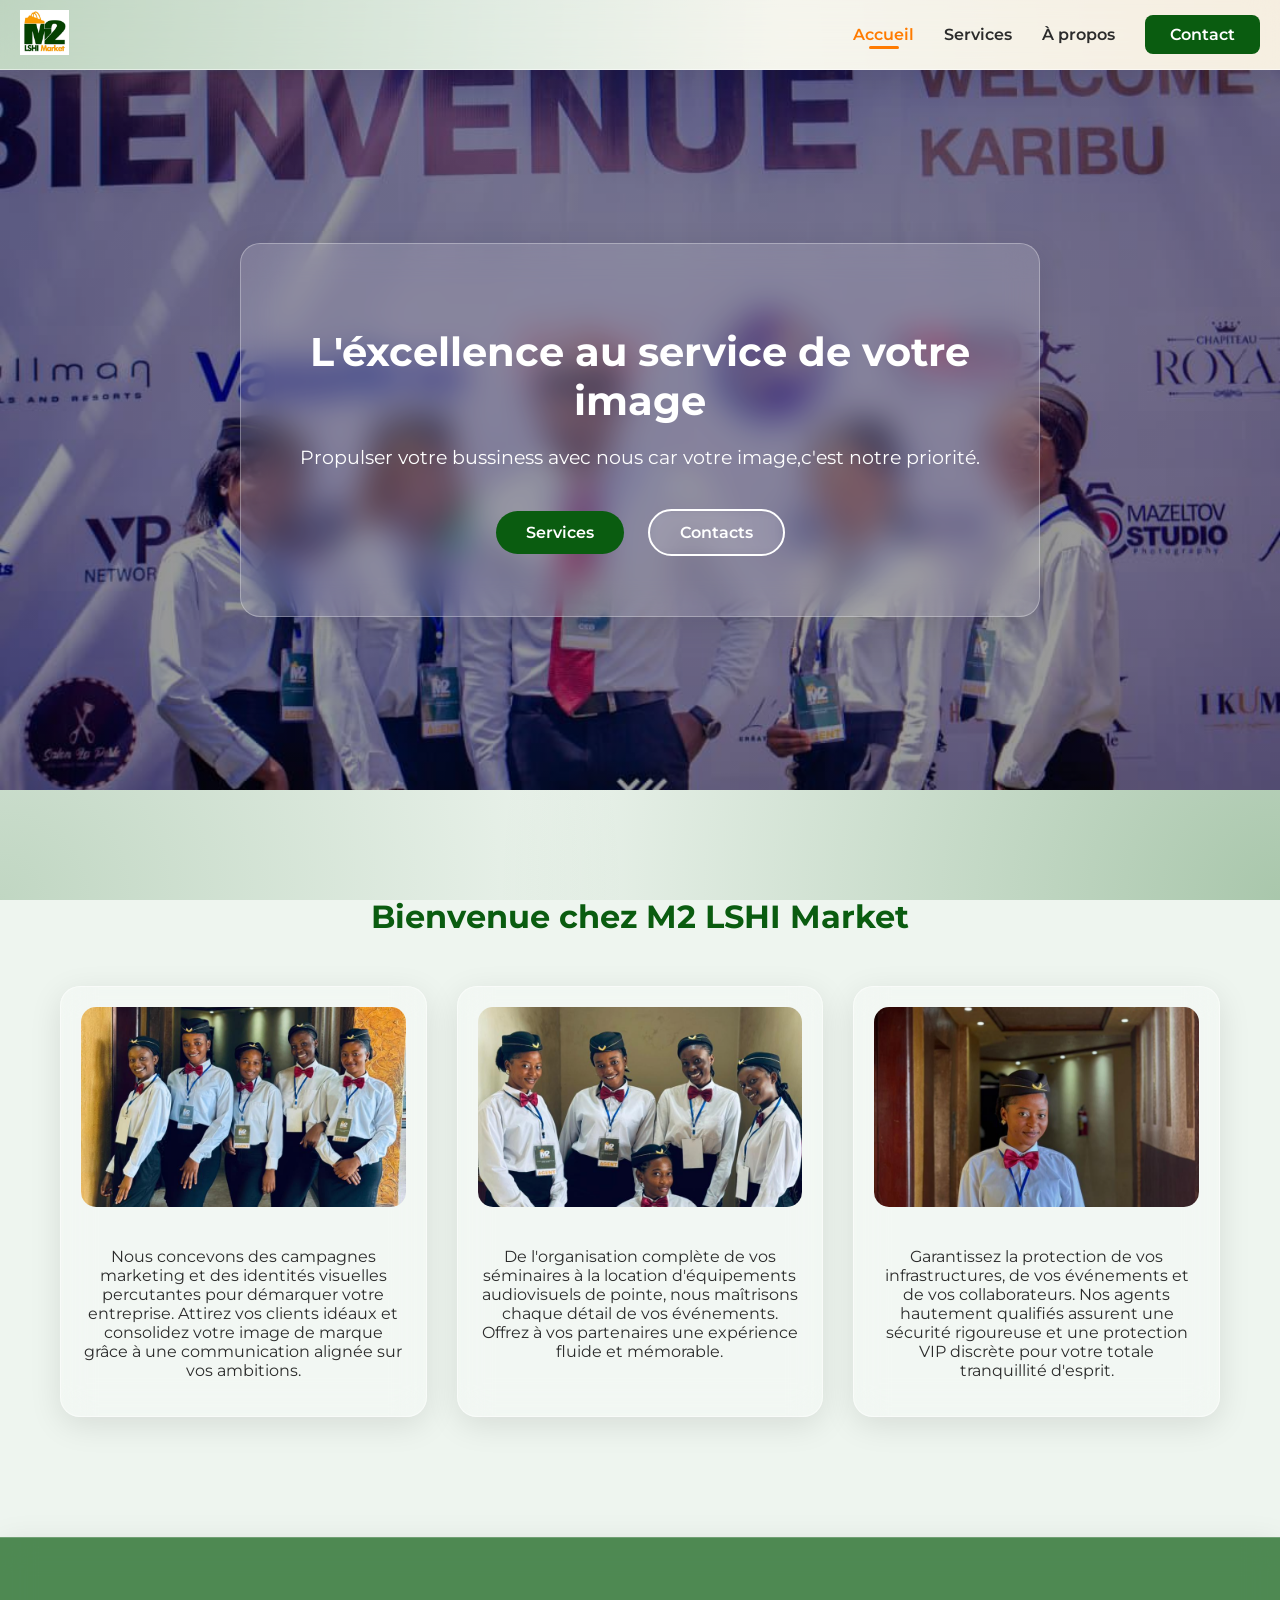
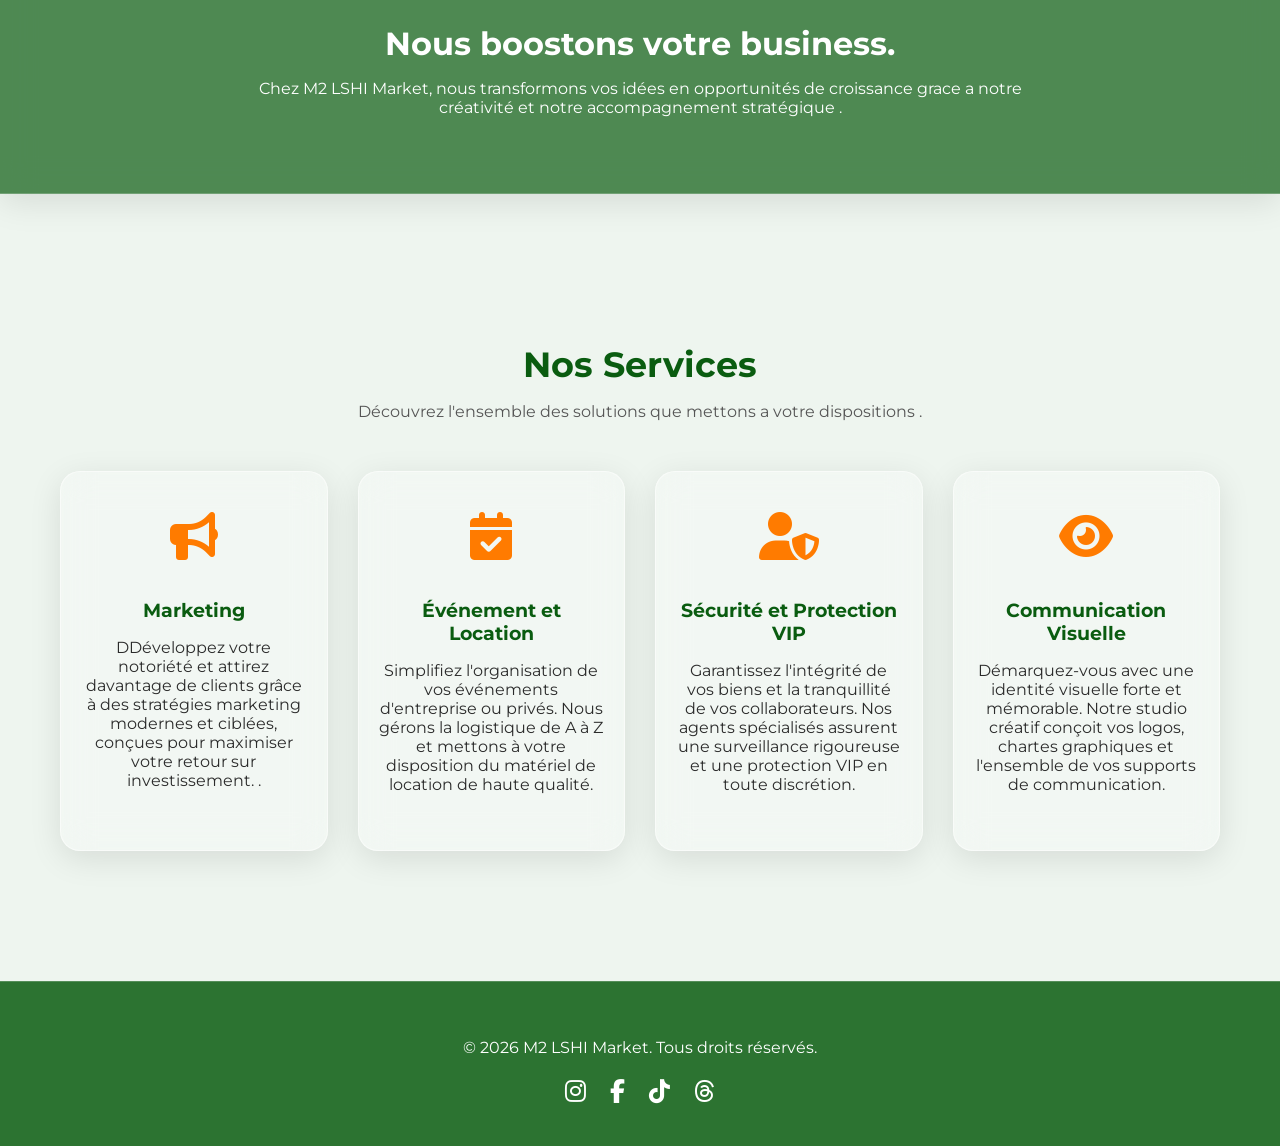
==== commit e249a189: "Add files via upload" ====
--- a/index.html
+++ b/index.html
@@ -1,120 +1,121 @@
-<!DOCTYPE html>
-<html lang="fr">
-<head>
-    <meta charset="UTF-8">
-    <meta name="viewport" content="width=device-width, initial-scale=1.0">
-    <title>M2 LSHI Market - Accueil</title>
-    <link rel="stylesheet" href="style.css">
-    <link href="https://fonts.googleapis.com/css2?family=Montserrat:wght@400;600;700&display=swap" rel="stylesheet">
-    <link rel="stylesheet" href="https://cdnjs.cloudflare.com/ajax/libs/font-awesome/6.4.0/css/all.min.css">
-</head>
-<body>
-
-    <header class="header">
-    <div class="logo">
-        <img src="images/m2principale.jpeg" alt="M2 LSHI Market">
-    </div>
-    
-    <input type="checkbox" id="menu-toggle" class="menu-toggle">
-    
-    <label for="menu-toggle" class="hamburger">
-        <span></span>
-        <span></span>
-        <span></span>
-    </label>
-
-    <nav class="navbar">
-        <a href="index.html" class="nav-link">Accueil</a>
-        <a href="services.html" class="nav-link">Services</a>
-        <a href="a-propos.html" class="nav-link">À propos</a>
-        <a href="contact.html" class="nav-link btn-contact">Contact</a>
-    </nav>
-</header>
-
-    <section id="accueil" class="hero">
-        <div class="hero-content">
-            <h1>L'éxcellence au service de votre image </h1>
-            <p>Propulser votre bussiness avec nous car votre image,c'est notre priorité. </p>
-            <div class="hero-buttons">
-                <a href="#services" class="btn btn-filled">Services</a>
-                <a href="contacts.html" class="btn btn-outline">Contacts</a>
-            </div>
-        </div>
-    </section>
-
-<section id="a-propos" class="welcome-section">
-        <h2>Bienvenue chez M2 LSHI Market</h2>
-        <div class="welcome-grid">
-            
-            <div class="welcome-card">
-                <img src="images/carte1.jpeg" alt="Description de l'image 1" class="welcome-img">
-                <p>Texte explicatif pour cette première image de présentation.</p>
-            </div>
-            
-            <div class="welcome-card">
-                <img src="images/carte2.jpeg" alt="Description de l'image 2" class="welcome-img">
-                <p>Texte explicatif pour cette deuxième image de présentation.</p>
-            </div>
-            
-            <div class="welcome-card">
-                <img src="images/carte3.jpeg" alt="Description de l'image 3" class="welcome-img">
-                <p>Texte explicatif pour cette troisième image de présentation.</p>
-            </div>
-
-        </div>
-    </section>
-
-    <section class="green-banner">
-        <div class="banner-content">
-            <h2>Nous boostons votre business.</h2>
-            <p>Chez M2 LSHI Market, nous transformons vos idées  
-                en opportunités de croissance grace a notre 
-                créativité et notre accompagnement stratégique  .</p>
-        </div>
-    </section>
-
-    <section id="services" class="services-section">
-        <h2>Nos Services</h2>
-        <p class="section-subtitle">Découvrez l'ensemble des solutions que mettons a votre dispositions .</p>
-        
-        <div class="services-grid">
-            <div class="service-card">
-                <i class="fa-solid fa-bullhorn service-icon"></i>
-                <h3>Marketing</h3>
-                <p>Développez votre notoriété et attirez davantage de clients grace a des stratégies modernes .</p>
-            </div>
-            <div class="service-card">
-                <i class="fa-solid fa-calendar-check service-icon"></i>
-                <h3>Événement et Location</h3>
-                <p>Petit texte explicatif sur l'organisation de vos événements et la location de matériel.</p>
-            </div>
-            <div class="service-card">
-                <i class="fa-solid fa-user-shield service-icon"></i>
-                <h3>Sécurité et Protection VIP</h3>
-                <p>Petit texte explicatif sur vos services de sécurité rapprochée et de protection des biens.</p>
-            </div>
-            <div class="service-card">
-                <i class="fa-solid fa-eye service-icon"></i>
-                <h3>Communication Visuelle</h3>
-                <p>Petit texte explicatif sur la création graphique, l'identité visuelle et le design.</p>
-            </div>
-        </div>
-    </section>
-
-    <!-- Footer -->
-    <footer id="contact">
-        <div class="footer-content">
-            <p>&copy; 2026 M2 LSHI Market. Tous droits réservés.</p>
-            <div class="social-links">
-                <a href="https://instagram.com/M2l'shimarket" target="_blank" title="Instagram"><i class="fa-brands fa-instagram"></i></a>
-                <a href="https://facebook.com/M2l'shimarket" target="_blank" title="Facebook"><i class="fa-brands fa-facebook-f"></i></a>
-                <!-- Nouveaux réseaux sociaux -->
-                <a href="https://tiktok.com/M2l'shimarket" target="_blank" title="TikTok"><i class="fa-brands fa-tiktok"></i></a>
-                <a href="https://threads.net/M2l'shimarket" target="_blank" title="Threads"><i class="fa-brands fa-threads"></i></a>
-            </div>
-        </div>
-    </footer>
-
-    <script src="script.js"></script>
-</body>
+<!DOCTYPE html>
+<html lang="fr">
+<head>
+    <meta charset="UTF-8">
+    <meta name="viewport" content="width=device-width, initial-scale=1.0">
+    <title>M2 LSHI Market - Accueil</title>
+    <link rel="stylesheet" href="style.css">
+    <link href="https://fonts.googleapis.com/css2?family=Montserrat:wght@400;600;700&display=swap" rel="stylesheet">
+    <link rel="stylesheet" href="https://cdnjs.cloudflare.com/ajax/libs/font-awesome/6.4.0/css/all.min.css">
+</head>
+<body>
+
+    <header class="header">
+    <div class="logo">
+        <img src="images/m2principale.jpeg" alt="M2 LSHI Market">
+    </div>
+    
+    <input type="checkbox" id="menu-toggle" class="menu-toggle">
+    
+    <label for="menu-toggle" class="hamburger">
+        <span></span>
+        <span></span>
+        <span></span>
+    </label>
+
+    <nav class="navbar">
+        <a href="index.html" class="nav-link active">Accueil</a>
+        <a href="services.html" class="nav-link">Services</a>
+        <a href="a-propos.html" class="nav-link">À propos</a>
+        <a href="contact.html" class="nav-link btn-contact">Contact</a>
+    </nav>
+</header>
+
+    <section id="accueil" class="hero">
+        <div class="hero-content">
+            <h1>L'éxcellence au service de votre image </h1>
+            <p>Propulser votre bussiness avec nous car votre image,c'est notre priorité. </p>
+            <div class="hero-buttons">
+                <a href="#services" class="btn btn-filled">Services</a>
+                <a href="#contact" class="btn btn-outline">Contacts</a>
+            </div>
+        </div>
+    </section>
+
+<section id="a-propos" class="welcome-section">
+        <h2>Bienvenue chez M2 LSHI Market</h2>
+        <div class="welcome-grid">
+            
+            <div class="welcome-card">
+                <img src="images/carte1.jpeg" alt="Description de l'image 1" class="welcome-img">
+                <p>
+Nous concevons des campagnes marketing et des identités visuelles percutantes pour démarquer votre entreprise. Attirez vos clients idéaux et consolidez votre image de marque grâce à une communication alignée sur vos ambitions.</p>
+            </div>
+            
+            <div class="welcome-card">
+                <img src="images/carte2.jpeg" alt="Description de l'image 2" class="welcome-img">
+                <p>De l'organisation complète de vos séminaires à la location d'équipements audiovisuels de pointe, nous maîtrisons chaque détail de vos événements. Offrez à vos partenaires une expérience fluide et mémorable.</p>
+            </div>
+            
+            <div class="welcome-card">
+                <img src="images/carte3.jpeg" alt="Description de l'image 3" class="welcome-img">
+                <p>Garantissez la protection de vos infrastructures, de vos événements et de vos collaborateurs. Nos agents hautement qualifiés assurent une sécurité rigoureuse et une protection VIP discrète pour votre totale tranquillité d'esprit.</p>
+            </div>
+
+        </div>
+    </section>
+
+    <section class="green-banner">
+        <div class="banner-content">
+            <h2>Nous boostons votre business.</h2>
+            <p>Chez M2 LSHI Market, nous transformons vos idées  
+                en opportunités de croissance grace a notre 
+                créativité et notre accompagnement stratégique  .</p>
+        </div>
+    </section>
+
+    <section id="services" class="services-section">
+        <h2>Nos Services</h2>
+        <p class="section-subtitle">Découvrez l'ensemble des solutions que mettons a votre dispositions .</p>
+        
+        <div class="services-grid">
+            <div class="service-card">
+                <i class="fa-solid fa-bullhorn service-icon"></i>
+                <h3>Marketing</h3>
+                <p>DDéveloppez votre notoriété et attirez davantage de clients grâce à des stratégies marketing modernes et ciblées, conçues pour maximiser votre retour sur investissement. .</p>
+            </div>
+            <div class="service-card">
+                <i class="fa-solid fa-calendar-check service-icon"></i>
+                <h3>Événement et Location</h3>
+                <p>Simplifiez l'organisation de vos événements d'entreprise ou privés. Nous gérons la logistique de A à Z et mettons à votre disposition du matériel de location de haute qualité.</p>
+            </div>
+            <div class="service-card">
+                <i class="fa-solid fa-user-shield service-icon"></i>
+                <h3>Sécurité et Protection VIP</h3>
+                <p>Garantissez l'intégrité de vos biens et la tranquillité de vos collaborateurs. Nos agents spécialisés assurent une surveillance rigoureuse et une protection VIP en toute discrétion.</p>
+            </div>
+            <div class="service-card">
+                <i class="fa-solid fa-eye service-icon"></i>
+                <h3>Communication Visuelle</h3>
+                <p>Démarquez-vous avec une identité visuelle forte et mémorable. Notre studio créatif conçoit vos logos, chartes graphiques et l'ensemble de vos supports de communication.</p>
+            </div>
+        </div>
+    </section>
+
+    <!-- Footer -->
+    <footer id="contact">
+        <div class="footer-content">
+            <p>&copy; 2026 M2 LSHI Market. Tous droits réservés.</p>
+            <div class="social-links">
+                <a href="https://www.instagram.com/m2_lshi_market?stkn=bjNrYzIwbng3ZDRu&utm_source=qr" target="_blank" title="Instagram"><i class="fa-brands fa-instagram"></i></a>
+                <a href="https://www.facebook.com/profile.php?id=61556672341649&mibextid=wwXIfr&mibextid=wwXIfr" target="_blank" title="Facebook"><i class="fa-brands fa-facebook-f"></i></a>
+                <!-- Nouveaux réseaux sociaux -->
+                <a href="https://www.tiktok.com/@m2lshimarket?_r=1&_t=ZS-9AAsjNd81lU" target="_blank" title="TikTok"><i class="fa-brands fa-tiktok"></i></a>
+                <a href="https://www.threads.com/@m2_lshi_market?invite=0" target="_blank" title="Threads"><i class="fa-brands fa-threads"></i></a>
+            </div>
+        </div>
+    </footer>
+
+    <script src="script.js"></script>
+</body>
 </html>
--- a/style.css
+++ b/style.css
@@ -1,847 +1,841 @@
-/* Variables pour respecter les couleurs du logo */
-:root {
-    --logo-green: #0A5C10; /* Le vert profond du logo */
-    --logo-orange: #F29F05; /* Le jaune-orange du logo */
-    --text-dark: #333333;
-    --bg-light: #f9f9f9;
-}
-
-* {
-    margin: 0;
-    padding: 0;
-    box-sizing: border-box;
-    font-family: 'Montserrat', sans-serif;
-    scroll-behavior: smooth;
-}
-
-body {
-    color: var(--text-dark);
-    line-height: 1.6;
-}
-body {
-    background-color: #ffffff !important; /* Force le fond blanc */
-    color: #2b2b2b !important;            /* Force le texte en gris très foncé/noir */
-    margin: 0;
-    font-family: 'Poppins', sans-serif;   /* Ou ta police actuelle */
-}
-/* === NAVIGATION FIXE === */
-#navbar {
-    position: fixed;
-    top: 0;
-    width: 100%;
-    background-color: #ffffff;
-    box-shadow: 0 2px 10px rgba(0, 0, 0, 0.1);
-    z-index: 1000;
-}
-
-.nav-container {
-    display: flex;
-    justify-content: space-between;
-    align-items: center;
-    max-width: 1200px;
-    margin: 0 auto;
-    padding: 10px 20px;
-}
-
-.logo img {
-    height: 50px; /* Ajuste la taille selon ton image */
-}
-
-.nav-links {
-    list-style: none;
-    display: flex;
-    gap: 30px;
-}
-
-.nav-links a {
-    text-decoration: none;
-    color: var(--text-dark);
-    font-weight: 600;
-    position: relative;
-    transition: color 0.3s;
-}
-
-.nav-links a:hover, .nav-links a.active {
-    color: var(--logo-green);
-}
-
-.nav-links a.active::after {
-    content: '';
-    position: absolute;
-    bottom: -5px;
-    left: 0;
-    width: 100%;
-    height: 2px;
-    background-color: var(--logo-green);
-}
-
-.btn-contact-nav {
-    background-color: var(--logo-green);
-    color: #ffffff;
-    padding: 10px 25px;
-    border-radius: 5px;
-    text-decoration: none;
-    font-weight: 600;
-    transition: background 0.3s;
-}
-
-.btn-contact-nav:hover {
-    background-color: #07470b;
-}
-
-
-
-
-
-/* ========================================================
-   NAVIGATION : STYLE PAR DÉFAUT (POUR SMARTPHONE / MOBILE)
-   ======================================================== */
-.header {
-    position: fixed;
-    top: 0;
-    left: 0;
-    width: 100%;
-    height: 70px;
-    background-color: #ffffff;
-    box-shadow: 0 2px 10px rgba(0, 0, 0, 0.1);
-    display: flex;
-    justify-content: space-between;
-    align-items: center;
-    padding: 0 20px;
-    box-sizing: border-box;
-    z-index: 1000;
-}
-
-.logo img {
-    height: 45px; /* Aligne proprement ton logo */
-    width: auto;
-}
-
-/* Cache la case à cocher */
-.menu-toggle {
-    display: none;
-}
-
-/* Dessin des 3 barres du menu burger */
-.hamburger {
-    display: flex;
-    flex-direction: column;
-    justify-content: space-between;
-    width: 30px;
-    height: 20px;
-    cursor: pointer;
-}
-
-.hamburger span {
-    display: block;
-    height: 3px;
-    width: 100%;
-    background-color: #0A5C10; /* Le vert M2 */
-    border-radius: 3px;
-    transition: all 0.3s ease;
-}
-
-/* Menu mobile : Il se superpose sous la barre sous forme de colonne caché par défaut */
-.navbar {
-    position: absolute;
-    top: 70px;
-    left: 0;
-    width: 100%;
-    background-color: #ffffff;
-    display: none; /* CACHÉ SUR MOBILE */
-    flex-direction: column;
-    align-items: center;
-    padding: 20px 0;
-    box-shadow: 0 5px 10px rgba(0,0,0,0.1);
-}
-
-.nav-link {
-    text-decoration: none;
-    color: #2b2b2b;
-    font-weight: 600;
-    padding: 15px 0;
-    width: 100%;
-    text-align: center;
-    transition: 0.3s;
-}
-
-.nav-link:hover {
-    color: #0A5C10;
-}
-
-/* Le bouton vert spécial de contact s'adapte sur mobile */
-.btn-contact {
-    background-color: #0A5C10;
-    color: #ffffff !important;
-    border-radius: 5px;
-    width: 85% !important;
-    margin-top: 10px;
-}
-
-/* CLIC BURGER : Quand la checkbox est cochée, on affiche le menu navbar */
-.menu-toggle:checked ~ .navbar {
-    display: flex;
-}
-
-/* Animation des barres qui se transforment en "X" quand on ouvre le menu */
-.menu-toggle:checked ~ .hamburger span:nth-child(1) {
-    transform: translateY(8px) rotate(45deg);
-}
-.menu-toggle:checked ~ .hamburger span:nth-child(2) {
-    opacity: 0;
-}
-.menu-toggle:checked ~ .hamburger span:nth-child(3) {
-    transform: translateY(-9px) rotate(-45deg);
-}
-
-
-/* ========================================================
-   RESPONSIVE : ADAPTATION POUR ORDINATEUR (ÉCRANS LARGES)
-   ======================================================== */
-@media (min-width: 768px) {
-    /* Sur ordinateur, on supprime le bouton burger */
-    .hamburger {
-        display: none;
-    }
-
-    /* La navbar redevient une ligne horizontale classique au lieu d'une colonne cachée */
-    .navbar {
-        position: static;
-        display: flex !important; /* Reste visible en permanence */
-        flex-direction: row;
-        width: auto;
-        background-color: transparent;
-        box-shadow: none;
-        padding: 0;
-    }
-
-    .nav-link {
-        width: auto;
-        padding: 0 15px;
-    }
-
-    /* Le bouton vert reprend sa forme initiale de bouton d'en-tête */
-    .btn-contact {
-        width: auto !important;
-        padding: 10px 25px;
-        margin-top: 0;
-        margin-left: 15px;
-    }
-}
-
-
-
-
-
-
-
-
-/* === SECTION HEROS === */
-.hero {
-    margin-top: 70px; /* Pour compenser la barre fixe */
-    min-height: 90vh;
-    /* Le dégradé part du bas (vert opacity 90%) vers le haut (transparent) + ton image de fond */
-    background: linear-gradient(to top, rgba(10, 92, 16, 0.9) 0%, rgba(10, 92, 16, 0.1) 100%), url('images/imde1.jpeg');
-    background-size: cover;
-    background-position: center;
-    display: flex;
-    justify-content: center;
-    align-items: center;
-    text-align: center;
-    color: #ffffff;
-    padding: 20px;
-}
-
-.hero-content h1 {
-    font-size: 3rem;
-    margin-bottom: 20px;
-}
-
-.hero-content p {
-    font-size: 1.2rem;
-    margin-bottom: 30px;
-    max-width: 600px;
-    margin-left: auto;
-    margin-right: auto;
-}
-
-.hero-buttons {
-    display: flex;
-    gap: 20px;
-    justify-content: center;
-}
-
-.btn {
-    padding: 12px 30px;
-    border-radius: 5px;
-    text-decoration: none;
-    font-weight: 600;
-    transition: all 0.3s;
-}
-
-.btn-filled {
-    background-color: var(--logo-green);
-    color: white;
-}
-
-.btn-filled:hover {
-    background-color:var(--logo-orange);
-}
-
-.btn-outline {
-    background-color: transparent;
-    border: 2px solid #ffffff;
-    color: #ffffff;
-}
-
-.btn-outline:hover {
-    background-color: #ffffff;
-    color: var(--logo-green);
-}
-
-/* === BIENVENUE === */
-.welcome-section {
-    padding: 80px 20px;
-    text-align: center;
-    background-color: #ffffff;
-}
-
-.welcome-section h2 {
-    margin-bottom: 40px;
-    color: var(--logo-green);
-}
-
-.welcome-grid {
-    display: flex;
-    justify-content: center;
-    gap: 30px;
-    max-width: 1200px;
-    margin: 0 auto;
-    flex-wrap: wrap;
-}
-
-.welcome-card {
-    flex: 1;
-    min-width: 250px;
-    background: var(--bg-light);
-    border: 1px solid #ddd;
-    border-radius: 8px;
-    overflow: hidden;
-}
-
-/* Style pour les vraies images des blocs de bienvenue */
-.welcome-img {
-    width: 100%; /* L'image prend toute la largeur de la carte */
-    height: 200px; /* Tu peux ajuster cette hauteur selon tes goûts */
-    object-fit: cover; /* C'est la ligne magique : elle recadre l'image sans la déformer */
-    display: block; /* Retire le petit espace vide qui s'ajoute parfois sous les images */
-}
-
-.welcome-card p {
-    padding: 20px;
-    font-size: 0.9rem;
-}
-
-/* === BANNIERE VERTE === */
-.green-banner {
-    background-color: var(--logo-green);
-    color: #ffffff;
-    text-align: center;
-    padding: 60px 20px;
-}
-
-.banner-content h2 {
-    margin-bottom: 15px;
-}
-
-/* === SERVICES (4 BLOCS) === */
-.services-section {
-    padding: 80px 20px;
-    text-align: center;
-    background-color: var(--bg-light);
-}
-
-.services-section h2 {
-    color: var(--logo-green);
-}
-
-.section-subtitle {
-    margin-bottom: 50px;
-    color: #666;
-}
-
-.services-grid {
-    display: grid;
-    grid-template-columns: repeat(2, 1fr); /* Grille 2x2 */
-    gap: 30px;
-    max-width: 900px;
-    margin: 0 auto;
-}
-
-.service-card {
-    background-color: #ffffff;
-    padding: 40px 20px;
-    border-radius: 10px;
-    border: 1px solid #eee;
-    box-shadow: 0 4px 6px rgba(0,0,0,0.05);
-    transition: all 0.3s ease;
-    cursor: pointer;
-}
-
-.service-icon {
-    font-size: 3rem;
-    color: var(--logo-orange); /* Couleur orange demandée */
-    margin-bottom: 20px;
-    transition: color 0.3s ease;
-}
-
-.service-card h3 {
-    margin-bottom: 15px;
-    color: var(--logo-green);
-    transition: color 0.3s ease;
-}
-
-/* EFFET AU SURVOL DU BLOC SERVICE */
-.service-card:hover {
-    background-color: var(--logo-green);
-    transform: translateY(-5px); /* Petit effet de soulèvement */
-}
-
-.service-card:hover h3, 
-.service-card:hover p {
-    color: #ffffff; /* Le texte devient blanc pour être lisible sur le vert */
-}
-
-/* Le fond devient vert, mais l'icône reste orange comme demandé */
-.service-card:hover .service-icon {
-    color: var(--logo-orange); 
-}
-
-/* === FOOTER === */
-footer {
-    background-color: #111111;
-    color: #ffffff;
-    padding: 40px 20px; /* Un peu plus d'espace pour aérer */
-    text-align: center;
-}
-
-.footer-content {
-    display: flex;
-    flex-direction: column; /* Force les éléments à se mettre l'un en dessous de l'autre */
-    align-items: center; /* Centre les éléments horizontalement */
-    justify-content: center;
-    max-width: 1200px;
-    margin: 0 auto;
-    gap: 20px; /* L'espace entre le texte du copyright et les icônes */
-}
-
-.social-links {
-    display: flex;
-    gap: 20px; /* Espacement régulier entre chaque icône */
-}
-
-.social-links a {
-    color: #ffffff;
-    font-size: 1.5rem;
-    transition: color 0.3s, transform 0.3s;
-}
-
-.social-links a:hover {
-    color: var(--logo-orange); /* Les icônes s'allument en orange au survol */
-    transform: translateY(-3px); /* Petit effet de soulèvement sympa au survol */
-}
-
-/* === RESPONSIVE POUR MOBILES === */
-@media (max-width: 768px) {
-    .services-grid {
-        grid-template-columns: 1fr; /* 1 colonne sur téléphone */
-    }
-    .hero-content h1 {
-        font-size: 2rem;
-    }
-    .nav-links {
-        display: none; /* À remplacer par un menu hamburger plus tard si besoin */
-    }
-    .footer-content {
-        flex-direction: column;
-    }
-}
-
-
-
-
-
-
-
-
-
-
-
-
-
-
-
-
-
-
-
-
-
-
-
-
-/* =========================================
-   STYLES SPECIFIQUES AUX PAGES INTERNES 
-   ========================================= */
-/* --- Structure commune des en-têtes --- */
-.page-header {
-    margin-top: 70px;
-    color: #ffffff;
-    text-align: center;
-    padding: 90px 20px; 
-    background-position: center center !important; /* Centre l'image */
-    background-repeat: no-repeat !important;
-}
-
-/* --- Page SERVICES --- */
-.bg-services {
-    background-image: linear-gradient(to top, rgba(10, 92, 16, 0.9) 0%, rgba(10, 92, 16, 0.2) 100%), url('images/image-services.jpeg');
-    /* Modifie ce pourcentage pour ajuster la taille de cette image */
-    background-size: 130% !important; 
-}
-
-/* --- Page À PROPOS (La photo des agentes) --- */
-.bg-apropos {
-    background-image: linear-gradient(to top, rgba(10, 92, 16, 0.9) 0%, rgba(10, 92, 16, 0.2) 100%), url('images/image-appropos.jpeg');
-    /* Comme cette image est verticale, un zoom autour de 115% ou 120% devrait être idéal */
-    background-size: 120% !important;
-    /* On peut aussi caler l'image vers le haut pour bien voir les visages */
-    background-position: center top !important; 
-}
-
-/* --- Page CONTACT (La dame avec le casque) --- */
-.bg-contact {
-    background-image: linear-gradient(to top, rgba(10, 92, 16, 0.9) 0%, rgba(10, 92, 16, 0.2) 100%), url('images/image-contact.jpeg');
-    /* Cette image étant déjà bien horizontale, ajuste-la à ta guise */
-    background-size: 135% !important; 
-}
-
-/* Section contenant la grille */
-.services-detail-section {
-    padding: 80px 20px;
-    background-color: var(--bg-light);
-}
-
-/* Nouveaux blocs agrandis pour la page Services */
-.service-detail-card {
-    background-color: #ffffff;
-    padding: 50px 30px; /* Un padding plus généreux */
-    border-radius: 10px;
-    border: 1px solid #eee;
-    box-shadow: 0 4px 10px rgba(0,0,0,0.05);
-    transition: all 0.3s ease;
-    min-height: 450px; /* C'est ici que l'on force le bloc à être plus grand */
-    display: flex;
-    flex-direction: column;
-    align-items: center;
-    text-align: center;
-}
-
-.service-detail-card h3 {
-    margin-bottom: 20px;
-    color: var(--logo-green);
-    transition: color 0.3s ease;
-}
-
-.service-detail-card p {
-    margin-bottom: 25px;
-    flex-grow: 1; /* Permet au texte de prendre l'espace disponible */
-}
-
-/* Liste à puces dans les blocs */
-.service-list {
-    text-align: left;
-    width: 100%;
-    list-style-type: none;
-    padding-top: 20px;
-    border-top: 1px solid #eee; /* Petite ligne de séparation */
-    transition: border-color 0.3s ease;
-}
-
-.service-list li {
-    margin-bottom: 10px;
-    font-size: 0.9rem;
-}
-
-.service-list li::before {
-    content: '✓'; /* Ajoute une petite encoche devant chaque élément */
-    color: var(--logo-orange);
-    margin-right: 10px;
-    font-weight: bold;
-}
-
-/* Effets au survol (identiques à l'index mais adaptés aux nouveaux éléments) */
-.service-detail-card:hover {
-    background-color: var(--logo-green);
-    transform: translateY(-5px);
-}
-
-.service-detail-card:hover h3, 
-.service-detail-card:hover p,
-.service-detail-card:hover .service-list li {
-    color: #ffffff;
-}
-
-.service-detail-card:hover .service-icon {
-    color: var(--logo-orange);
-}
-
-.service-detail-card:hover .service-list {
-    border-top: 1px solid rgba(255, 255, 255, 0.3);
-}
-
-
-
-
-
-
-
-
-
-
-
-
-
-
-
-
-
-
-
-
-
-/* =========================================
-   STYLES SPECIFIQUES - PAGE A PROPOS
-   ========================================= */
-
-/* Section Principale À Propos */
-.about-main-section {
-    padding: 80px 20px;
-    background-color: #ffffff;
-}
-
-.about-container {
-    display: flex;
-    align-items: center;
-    gap: 50px;
-    max-width: 1100px;
-    margin: 0 auto;
-}
-
-.about-text {
-    flex: 1; /* Prend la moitié de l'espace */
-}
-
-.about-text p {
-    margin-bottom: 15px;
-    font-size: 1.05rem;
-    color: #555;
-}
-
-.about-image-box {
-    flex: 1; /* Prend l'autre moitié de l'espace */
-}
-
-.about-img {
-    width: 100%;
-    border-radius: 10px;
-    box-shadow: 0 5px 15px rgba(0,0,0,0.1);
-    display: block;
-}
-
-/* Section Nos Valeurs */
-.values-section {
-    padding: 80px 20px;
-    background-color: var(--bg-light);
-}
-
-.values-grid {
-    display: grid;
-    grid-template-columns: repeat(3, 1fr); /* 3 colonnes pour les 3 valeurs */
-    gap: 30px;
-    max-width: 1100px;
-    margin: 0 auto;
-}
-
-.value-card {
-    background-color: #ffffff;
-    padding: 40px 20px;
-    border-radius: 8px;
-    text-align: center;
-    border-bottom: 4px solid var(--logo-orange); /* Une petite ligne orange en bas pour le style */
-    box-shadow: 0 4px 6px rgba(0,0,0,0.05);
-}
-
-.value-icon {
-    font-size: 2.5rem;
-    color: var(--logo-green); /* Ici on met l'icône en vert */
-    margin-bottom: 15px;
-}
-
-.value-card h3 {
-    margin-bottom: 15px;
-    color: var(--text-dark);
-}
-
-/* Responsive pour la page À propos (pour les téléphones) */
-@media (max-width: 768px) {
-    .about-container {
-        flex-direction: column; /* Le texte passe au-dessus de l'image sur petit écran */
-        text-align: center;
-    }
-    
-    .values-grid {
-        grid-template-columns: 1fr; /* Les blocs de valeurs passent sur 1 seule colonne */
-    }
-}
-
-
-
-
-
-
-
-
-
-
-
-
-
-
-
-
-
-/* =========================================
-   STYLES SPECIFIQUES - PAGE CONTACT
-   ========================================= */
-
-.contact-main-section {
-    padding: 80px 20px;
-    background-color: var(--bg-light);
-    text-align: center;
-}
-
-/* Zone WhatsApp */
-.whatsapp-container {
-    max-width: 800px;
-    margin: 0 auto 60px auto;
-    background-color: #ffffff;
-    padding: 40px;
-    border-radius: 10px;
-    box-shadow: 0 4px 15px rgba(0,0,0,0.05);
-}
-
-.whatsapp-container h2 {
-    color: var(--text-dark);
-    margin-bottom: 10px;
-}
-
-.whatsapp-container p {
-    color: #666;
-    margin-bottom: 30px;
-}
-
-.btn-whatsapp {
-    display: inline-block;
-    background-color: #25D366; /* La couleur officielle de WhatsApp */
-    color: #ffffff;
-    padding: 15px 35px;
-    border-radius: 50px;
-    font-size: 1.1rem;
-    font-weight: bold;
-    text-decoration: none;
-    transition: background-color 0.3s ease, transform 0.3s ease;
-    box-shadow: 0 4px 10px rgba(37, 211, 102, 0.3);
-}
-
-.btn-whatsapp i {
-    margin-right: 10px;
-    font-size: 1.3rem;
-}
-
-.btn-whatsapp:hover {
-    background-color: #1ebe57;
-    transform: translateY(-3px);
-}
-
-/* Cartes de Direction */
-.team-contact-grid {
-    display: flex;
-    justify-content: center;
-    gap: 40px;
-    max-width: 1000px;
-    margin: 0 auto;
-    flex-wrap: wrap;
-}
-
-.team-card {
-    background-color: #ffffff;
-    flex: 1;
-    min-width: 300px;
-    padding: 40px 30px;
-    border-radius: 10px;
-    border-top: 5px solid var(--logo-green); /* Ligne verte en haut de la carte */
-    box-shadow: 0 4px 10px rgba(0,0,0,0.05);
-    transition: transform 0.3s ease;
-}
-
-.team-card:hover {
-    transform: translateY(-5px);
-}
-
-.team-icon {
-    width: 80px;
-    height: 80px;
-    background-color: var(--bg-light);
-    color: var(--logo-orange);
-    border-radius: 50%;
-    display: flex;
-    justify-content: center;
-    align-items: center;
-    font-size: 2rem;
-    margin: 0 auto 20px auto;
-}
-
-.team-card h3 {
-    color: var(--logo-green);
-    font-size: 1.4rem;
-    margin-bottom: 5px;
-}
-
-.team-role {
-    color: #888;
-    font-weight: 600;
-    margin-bottom: 25px;
-    font-size: 0.95rem;
-    text-transform: uppercase;
-    letter-spacing: 1px;
-}
-
-.team-contact-info p {
-    margin-bottom: 10px;
-    font-size: 1.05rem;
-    color: var(--text-dark);
-}
-
-.team-contact-info i {
-    color: var(--logo-orange);
-    margin-right: 10px;
-    width: 20px;
-}
-
-/* Responsive pour les téléphones */
-@media (max-width: 768px) {
-    .team-contact-grid {
-        flex-direction: column;
-    }
-}+/* ========================================================
+   1. VARIABLES & CONFIGURATION GLOBALE
+   ======================================================== */
+:root {
+    --primary-green: #0A5C10;
+    --primary-orange: #ff7b00;
+    --text-dark: #2b2b2b;
+    --text-light: #ffffff;
+    
+    /* Variables Glassmorphism renforcées */
+    --glass-bg: rgba(255, 255, 255, 0.25); /* Plus transparent */
+    --glass-border: rgba(255, 255, 255, 0.5);
+    --glass-shadow: 0 8px 32px 0 rgba(0, 0, 0, 0.1);
+    --glass-blur: blur(16px); /* Flou plus prononcé */
+}
+
+html, body {
+    margin: 0;
+    padding: 0;
+    box-sizing: border-box;
+    font-family: 'Montserrat', sans-serif;
+    color: var(--text-dark);
+    color-scheme: light !important;
+    
+    /* === L'ARRIÈRE-PLAN "AURA" AUX COULEURS DE M2 LSHI MARKET === */
+    background-color: #eef5ef; /* Un blanc très légèrement teinté de vert pour la lisibilité */
+    background-image: 
+        /* Halo vert principal en haut à gauche */
+        radial-gradient(circle at 0% 0%, rgba(10, 92, 16, 0.4) 0, transparent 50%),
+        /* Halo orange discret en haut à droite */
+        radial-gradient(circle at 100% 0%, rgba(255, 123, 0, 0.15) 0, transparent 50%),
+        /* Halo vert en bas à droite */
+        radial-gradient(circle at 100% 100%, rgba(10, 92, 16, 0.3) 0, transparent 50%),
+        /* Petit halo vert en bas à gauche */
+        radial-gradient(circle at 0% 100%, rgba(10, 92, 16, 0.2) 0, transparent 40%);
+    
+    /* L'arrière-plan reste fixe pendant qu'on défile */
+    background-attachment: fixed;
+    background-size: cover;
+    background-repeat: no-repeat;
+}
+*, *::before, *::after {
+    box-sizing: inherit;
+}
+
+/* ========================================================
+   2. NAVIGATION
+   ======================================================== */
+.header {
+    position: fixed;
+    top: 0;
+    left: 0;
+    width: 100%;
+    height: 70px;
+    z-index: 1000;
+    display: flex;
+    justify-content: space-between;
+    align-items: center;
+    padding: 0 20px;
+    
+    background: rgba(255, 255, 255, 0.4);
+    backdrop-filter: var(--glass-blur);
+    -webkit-backdrop-filter: var(--glass-blur);
+    border-bottom: 1px solid var(--glass-border);
+    box-shadow: var(--glass-shadow);
+}
+
+.logo img { height: 45px; width: auto; }
+.menu-toggle { display: none; }
+
+.hamburger {
+    display: flex;
+    flex-direction: column;
+    justify-content: space-between;
+    width: 30px;
+    height: 20px;
+    cursor: pointer;
+}
+
+.hamburger span {
+    display: block;
+    height: 3px;
+    width: 100%;
+    background-color: var(--primary-green);
+    border-radius: 3px;
+    transition: all 0.3s ease;
+}
+
+.navbar {
+    position: absolute;
+    top: 70px;
+    left: 0;
+    width: 100%;
+    display: none; 
+    flex-direction: column;
+    align-items: center;
+    padding: 20px 0;
+    
+    background: rgba(255, 255, 255, 0.6);
+    backdrop-filter: var(--glass-blur);
+    -webkit-backdrop-filter: var(--glass-blur);
+    border-bottom: 1px solid var(--glass-border);
+    box-shadow: var(--glass-shadow);
+}
+
+.nav-link {
+    text-decoration: none;
+    color: var(--text-dark);
+    font-weight: 600;
+    padding: 15px 0;
+    width: 100%;
+    text-align: center;
+    transition: color 0.3s;
+}
+
+.nav-link:hover { color: var(--primary-green); }
+
+.btn-contact {
+    background-color: var(--primary-green);
+    color: var(--text-light) !important;
+    border-radius: 8px;
+    width: 85% !important;
+    margin-top: 10px;
+}
+
+.menu-toggle:checked ~ .navbar { display: flex; }
+.menu-toggle:checked ~ .hamburger span:nth-child(1) { transform: translateY(8px) rotate(45deg); }
+.menu-toggle:checked ~ .hamburger span:nth-child(2) { opacity: 0; }
+.menu-toggle:checked ~ .hamburger span:nth-child(3) { transform: translateY(-9px) rotate(-45deg); }
+
+@media (min-width: 768px) {
+    .hamburger { display: none; }
+    .navbar {
+        position: static;
+        display: flex !important;
+        flex-direction: row;
+        width: auto;
+        background: transparent;
+        box-shadow: none;
+        backdrop-filter: none;
+        border: none;
+        padding: 0;
+    }
+    .nav-link { width: auto; padding: 0 15px; }
+    .btn-contact {
+        width: auto !important;
+        padding: 10px 25px;
+        margin-top: 0;
+        margin-left: 15px;
+        transition: transform 0.3s;
+    }
+    .btn-contact:hover { transform: scale(1.05); }
+}
+
+/* ========================================================
+   3. SECTION HERO (ACCUEIL)
+   ======================================================== */
+.hero {
+    margin-top: 70px;
+    min-height: 80vh;
+    display: flex;
+    align-items: center;
+    justify-content: center;
+    text-align: center;
+    padding: 40px 20px;
+    background: linear-gradient(rgba(0, 0, 0, 0.4), rgba(0, 0, 0, 0.4)), url('images/imde1.jpeg');
+    background-size: cover;
+    background-position: center;
+}
+
+
+/* Petite animation de flottement (optionnelle mais très pro) */
+@keyframes floatImage {
+    0% { transform: translateY(0px); }
+    50% { transform: translateY(-10px); }
+    100% { transform: translateY(0px); }
+}
+
+.hero-content {
+    background: rgba(255, 255, 255, 0.15);
+    backdrop-filter: var(--glass-blur);
+    -webkit-backdrop-filter: var(--glass-blur);
+    border: 1px solid rgba(255, 255, 255, 0.3);
+    box-shadow: var(--glass-shadow);
+    padding: 50px 30px;
+    border-radius: 20px;
+    max-width: 800px;
+    color: var(--text-light);
+}
+
+.hero h1 { font-size: 2.5rem; margin-bottom: 20px; }
+.hero p { font-size: 1.2rem; margin-bottom: 30px; }
+
+.hero-buttons .btn {
+    display: inline-block;
+    padding: 12px 30px;
+    margin: 10px;
+    border-radius: 30px;
+    text-decoration: none;
+    font-weight: 600;
+    transition: all 0.3s ease;
+}
+
+.btn-filled { background-color: var(--primary-green); color: var(--text-light); }
+.btn-outline { background-color: transparent; color: var(--text-light); border: 2px solid var(--text-light); backdrop-filter: blur(5px); }
+.btn:hover { transform: translateY(-3px); box-shadow: 0 5px 15px rgba(0,0,0,0.2); }
+
+/* ========================================================
+   4. SECTION BIENVENUE
+   ======================================================== */
+.welcome-section {
+    padding: 80px 20px;
+    text-align: center;
+    max-width: 1200px;
+    margin: 0 auto;
+}
+
+.welcome-section h2 { color: var(--primary-green); font-size: 2rem; margin-bottom: 50px; }
+
+.welcome-grid {
+    display: grid;
+    grid-template-columns: repeat(auto-fit, minmax(300px, 1fr));
+    gap: 30px;
+}
+
+.welcome-card {
+    background: var(--glass-bg);
+    backdrop-filter: var(--glass-blur);
+    -webkit-backdrop-filter: var(--glass-blur);
+    border: 1px solid var(--glass-border);
+    box-shadow: var(--glass-shadow);
+    border-radius: 20px;
+    padding: 20px;
+    transition: transform 0.3s ease, background 0.3s ease;
+}
+
+.welcome-card:hover {
+    transform: translateY(-10px);
+    background: rgba(255, 255, 255, 0.4);
+}
+
+.welcome-img {
+    width: 100%;
+    height: 200px;
+    object-fit: cover;
+    border-radius: 15px;
+    margin-bottom: 20px;
+}
+
+/* ========================================================
+   5. BANNIÈRE VERTE
+   ======================================================== */
+.green-banner {
+    background: rgba(10, 92, 16, 0.7); /* Verre teinté vert */
+    backdrop-filter: var(--glass-blur);
+    -webkit-backdrop-filter: var(--glass-blur);
+    border-top: 1px solid rgba(255,255,255,0.2);
+    border-bottom: 1px solid rgba(255,255,255,0.2);
+    color: var(--text-light);
+    text-align: center;
+    padding: 60px 20px;
+    margin: 40px 0;
+    box-shadow: var(--glass-shadow);
+}
+
+.banner-content { max-width: 800px; margin: 0 auto; }
+.banner-content h2 { font-size: 2rem; margin-bottom: 15px; }
+
+/* ========================================================
+   6. SECTION SERVICES
+   ======================================================== */
+.services-section {
+    padding: 80px 20px;
+    text-align: center;
+    max-width: 1200px;
+    margin: 0 auto;
+}
+
+.services-section h2 { color: var(--primary-green); font-size: 2.2rem; margin-bottom: 10px; }
+.section-subtitle { margin-bottom: 50px; color: #555; }
+
+.services-grid {
+    display: grid;
+    grid-template-columns: repeat(auto-fit, minmax(250px, 1fr));
+    gap: 30px;
+}
+
+.service-card {
+    background: var(--glass-bg);
+    backdrop-filter: var(--glass-blur);
+    -webkit-backdrop-filter: var(--glass-blur);
+    border: 1px solid var(--glass-border);
+    box-shadow: var(--glass-shadow);
+    border-radius: 20px;
+    padding: 40px 20px;
+    transition: all 0.3s ease;
+}
+
+.service-card:hover {
+    transform: translateY(-8px);
+    background: rgba(255, 255, 255, 0.4);
+}
+
+.service-icon { font-size: 3rem; color: var(--primary-orange); margin-bottom: 20px; }
+.service-card h3 { color: var(--primary-green); margin-bottom: 15px; }
+
+/* ========================================================
+   7. FOOTER
+   ======================================================== */
+footer {
+    background: rgba(10, 92, 16, 0.85); /* Verre foncé */
+    backdrop-filter: var(--glass-blur);
+    -webkit-backdrop-filter: var(--glass-blur);
+    color: var(--text-light);
+    text-align: center;
+    padding: 40px 20px;
+    margin-top: 50px;
+    border-top: 1px solid rgba(255,255,255,0.2);
+}
+
+.social-links { margin-top: 20px; }
+.social-links a { color: var(--text-light); font-size: 1.5rem; margin: 0 10px; transition: color 0.3s; }
+.social-links a:hover { color: var(--primary-orange); }
+
+
+
+
+
+
+
+
+
+
+
+
+
+
+
+
+
+/* ========================================================
+   8. PAGE SERVICES (DÉTAILS)
+   ======================================================== */
+.page-header {
+    margin-top: 70px; /* Pour éviter que le menu fixe ne cache le texte */
+    padding: 80px 20px;
+    text-align: center;
+    
+    /* Effet Verre Teinté Vert pour l'en-tête */
+    background: rgba(10, 92, 16, 0.7); 
+    backdrop-filter: var(--glass-blur);
+    -webkit-backdrop-filter: var(--glass-blur);
+    color: var(--text-light);
+    border-bottom: 1px solid rgba(255, 255, 255, 0.2);
+    box-shadow: var(--glass-shadow);
+}
+
+.page-header h1 {
+    margin: 0 0 15px 0;
+    font-size: 2.5rem;
+}
+
+.page-header p {
+    font-size: 1.2rem;
+    max-width: 800px;
+    margin: 0 auto;
+    opacity: 0.9;
+}
+
+.services-detail-section {
+    padding: 80px 20px;
+    max-width: 1200px;
+    margin: 0 auto;
+}
+
+/* Cartes détaillées en verre */
+.service-detail-card {
+    background: var(--glass-bg);
+    backdrop-filter: var(--glass-blur);
+    -webkit-backdrop-filter: var(--glass-blur);
+    border: 1px solid var(--glass-border);
+    box-shadow: var(--glass-shadow);
+    border-radius: 20px;
+    padding: 40px 30px;
+    transition: all 0.3s ease;
+    display: flex;
+    flex-direction: column;
+    align-items: center;
+    text-align: center;
+}
+
+.service-detail-card:hover {
+    transform: translateY(-8px);
+    background: rgba(255, 255, 255, 0.4);
+    box-shadow: 0 15px 35px rgba(0, 0, 0, 0.15);
+}
+
+.service-detail-card p {
+    line-height: 1.6;
+    margin-bottom: 25px;
+    color: #444; /* Un peu plus foncé pour la lisibilité */
+}
+
+/* Style des listes à puces à l'intérieur des cartes */
+.service-list {
+    list-style: none;
+    padding: 0;
+    margin: 0;
+    text-align: left;
+    width: 100%;
+}
+
+.service-list li {
+    padding: 12px 0 12px 35px;
+    border-bottom: 1px solid rgba(0, 0, 0, 0.1);
+    position: relative;
+    font-weight: 600;
+    color: var(--text-dark);
+}
+
+.service-list li:last-child {
+    border-bottom: none;
+}
+
+/* Ajout d'une icône de validation orange devant chaque puce */
+.service-list li::before {
+    content: '\f058'; /* Code de l'icône "Check Circle" de FontAwesome */
+    font-family: 'Font Awesome 6 Free';
+    font-weight: 900;
+    color: var(--primary-orange);
+    position: absolute;
+    left: 0;
+    top: 13px;
+    font-size: 1.2rem;
+}
+
+
+
+
+
+
+
+
+
+
+
+
+
+
+
+
+
+
+
+
+
+
+
+
+/* ========================================================
+   9. PAGE À PROPOS
+   ======================================================== */
+
+/* Section Notre Histoire */
+.about-main-section {
+    padding: 80px 20px;
+    max-width: 1200px;
+    margin: 0 auto;
+}
+
+.about-container {
+    display: flex;
+    flex-wrap: wrap;
+    align-items: center;
+    gap: 40px;
+    /* Transformation de la boîte principale en grande carte de verre */
+    background: var(--glass-bg);
+    backdrop-filter: var(--glass-blur);
+    -webkit-backdrop-filter: var(--glass-blur);
+    border: 1px solid var(--glass-border);
+    box-shadow: var(--glass-shadow);
+    border-radius: 20px;
+    padding: 40px;
+}
+
+.about-text {
+    flex: 1;
+    min-width: 300px;
+}
+
+.about-text h2 {
+    color: var(--primary-green) !important; /* Remplacement de la couleur en ligne du HTML */
+    font-size: 2.2rem;
+    margin-bottom: 20px;
+}
+
+.about-text p {
+    font-size: 1.1rem;
+    line-height: 1.8;
+    color: var(--text-dark);
+    margin-bottom: 20px;
+}
+
+.about-image-box {
+    flex: 1;
+    min-width: 300px;
+    display: flex;
+    justify-content: center;
+}
+
+.about-img {
+    width: 100%;
+    max-width: 500px;
+    border-radius: 15px;
+    /* Une petite ombre autour de l'image pour la détacher du fond en verre */
+    box-shadow: 0 10px 25px rgba(0, 0, 0, 0.1);
+}
+
+/* Section Nos Valeurs */
+.values-section {
+    padding: 60px 20px 100px 20px;
+    max-width: 1200px;
+    margin: 0 auto;
+}
+
+.values-section h2 {
+    color: var(--primary-green) !important;
+    font-size: 2.2rem;
+}
+
+.values-grid {
+    display: grid;
+    grid-template-columns: repeat(auto-fit, minmax(250px, 1fr));
+    gap: 30px;
+}
+
+.value-card {
+    /* Style carte de verre */
+    background: var(--glass-bg);
+    backdrop-filter: var(--glass-blur);
+    -webkit-backdrop-filter: var(--glass-blur);
+    border: 1px solid var(--glass-border);
+    box-shadow: var(--glass-shadow);
+    border-radius: 20px;
+    padding: 40px 20px;
+    text-align: center;
+    transition: transform 0.3s ease, background 0.3s ease;
+}
+
+.value-card:hover {
+    transform: translateY(-8px);
+    background: rgba(255, 255, 255, 0.4);
+}
+
+.value-icon {
+    font-size: 3rem;
+    color: var(--primary-orange);
+    margin-bottom: 20px;
+    /* Petit effet lumineux autour de l'icône */
+    filter: drop-shadow(0 4px 6px rgba(255, 123, 0, 0.2));
+}
+
+.value-card h3 {
+    color: var(--primary-green);
+    margin-bottom: 15px;
+    font-size: 1.4rem;
+}
+
+.value-card p {
+    color: var(--text-dark);
+    line-height: 1.6;
+}
+
+/* Ajustement responsive pour la section histoire */
+@media (max-width: 768px) {
+    .about-container {
+        flex-direction: column;
+        text-align: center;
+        padding: 30px 20px;
+    }
+}
+
+
+
+
+
+
+
+
+
+
+
+
+
+
+
+
+
+
+
+
+
+
+
+
+
+
+
+/* ========================================================
+   10. PAGE CONTACT
+   ======================================================== */
+
+.contact-main-section {
+    padding: 80px 20px;
+    max-width: 1000px;
+    margin: 0 auto;
+    display: flex;
+    flex-direction: column;
+    gap: 50px; /* Espace entre le bloc WhatsApp et les cartes de la direction */
+}
+
+/* --- Conteneur Principal WhatsApp --- */
+.whatsapp-container {
+    background: var(--glass-bg);
+    backdrop-filter: var(--glass-blur);
+    -webkit-backdrop-filter: var(--glass-blur);
+    border: 1px solid var(--glass-border);
+    box-shadow: var(--glass-shadow);
+    border-radius: 20px;
+    padding: 50px 30px;
+    text-align: center;
+    transition: transform 0.3s ease;
+}
+
+.whatsapp-container:hover {
+    background: rgba(255, 255, 255, 0.4);
+}
+
+.whatsapp-container h2 {
+    color: var(--primary-green);
+    margin-bottom: 15px;
+    font-size: 2rem;
+}
+
+.whatsapp-container p {
+    margin-bottom: 30px;
+    font-size: 1.1rem;
+    color: var(--text-dark);
+}
+
+/* Bouton WhatsApp Spécifique */
+.btn-whatsapp {
+    display: inline-flex;
+    align-items: center;
+    justify-content: center;
+    gap: 12px;
+    background-color: #25D366; /* Vert officiel de WhatsApp */
+    color: #ffffff;
+    font-size: 1.2rem;
+    font-weight: 600;
+    text-decoration: none;
+    padding: 15px 40px;
+    border-radius: 50px;
+    box-shadow: 0 10px 20px rgba(37, 211, 102, 0.3);
+    transition: all 0.3s ease;
+}
+
+.btn-whatsapp:hover {
+    transform: translateY(-5px) scale(1.02);
+    box-shadow: 0 15px 25px rgba(37, 211, 102, 0.4);
+    background-color: #1ebd5a;
+    color: #ffffff;
+}
+
+.btn-whatsapp i {
+    font-size: 1.5rem;
+}
+
+/* --- Grille de l'équipe de Direction --- */
+.team-contact-grid {
+    display: grid;
+    grid-template-columns: repeat(auto-fit, minmax(300px, 1fr));
+    gap: 30px;
+}
+
+.team-card {
+    background: var(--glass-bg);
+    backdrop-filter: var(--glass-blur);
+    -webkit-backdrop-filter: var(--glass-blur);
+    border: 1px solid var(--glass-border);
+    box-shadow: var(--glass-shadow);
+    border-radius: 20px;
+    padding: 40px 20px;
+    text-align: center;
+    transition: transform 0.3s ease;
+}
+
+.team-card:hover {
+    transform: translateY(-8px);
+    background: rgba(255, 255, 255, 0.4);
+}
+
+.team-icon {
+    width: 80px;
+    height: 80px;
+    background: rgba(10, 92, 16, 0.1);
+    border-radius: 50%;
+    display: flex;
+    justify-content: center;
+    align-items: center;
+    margin: 0 auto 20px auto;
+    color: var(--primary-orange);
+    font-size: 2.5rem;
+    box-shadow: inset 0 4px 6px rgba(0,0,0,0.05);
+}
+
+.team-card h3 {
+    color: var(--primary-green);
+    font-size: 1.5rem;
+    margin-bottom: 5px;
+}
+
+.team-role {
+    font-weight: 600;
+    color: #666;
+    margin-bottom: 25px;
+    font-size: 1.1rem;
+    text-transform: uppercase;
+    letter-spacing: 1px;
+}
+
+.team-contact-info p {
+    margin: 12px 0;
+    font-size: 1.05rem;
+    display: flex;
+    align-items: center;
+    justify-content: center;
+    gap: 10px;
+    color: var(--text-dark);
+}
+
+/* Icônes Téléphone et Email */
+.team-contact-info i {
+    color: var(--primary-orange);
+    font-size: 1.2rem;
+}
+
+
+
+
+
+
+
+
+
+
+
+
+
+
+
+/* --- Ligne sous la page active --- */
+.nav-link.active {
+    color: var(--primary-orange);
+}
+
+@media (min-width: 768px) {
+    .nav-link {
+        position: relative;
+    }
+    
+    .nav-link.active::after {
+        content: '';
+        position: absolute;
+        bottom: -5px;
+        left: 50%;
+        transform: translateX(-50%);
+        width: 30px;
+        height: 3px;
+        background-color: var(--primary-orange);
+        border-radius: 2px;
+    }
+}
+
+
+
+
+
+
+
+
+
+
+
+
+
+
+
+
+
+
+
+
+
+
+
+
+/* ========================================================
+   11. ANIMATION AU DÉFILEMENT (SCROLL REVEAL)
+   ======================================================== */
+
+/* État initial : l'élément est invisible et légèrement descendu */
+.scroll-reveal {
+    opacity: 0;
+    transform: translateY(40px);
+    transition: opacity 0.8s ease-out, transform 0.8s ease-out;
+}
+
+/* État final : l'élément devient visible et remonte à sa place */
+.scroll-reveal.is-visible { /* <-- C'est ici que ça change */
+    opacity: 1;
+    transform: translateY(0);
+}
+
+
+
+
+
+
+
+
+
+
+
+
+
+
+
+
+
+
